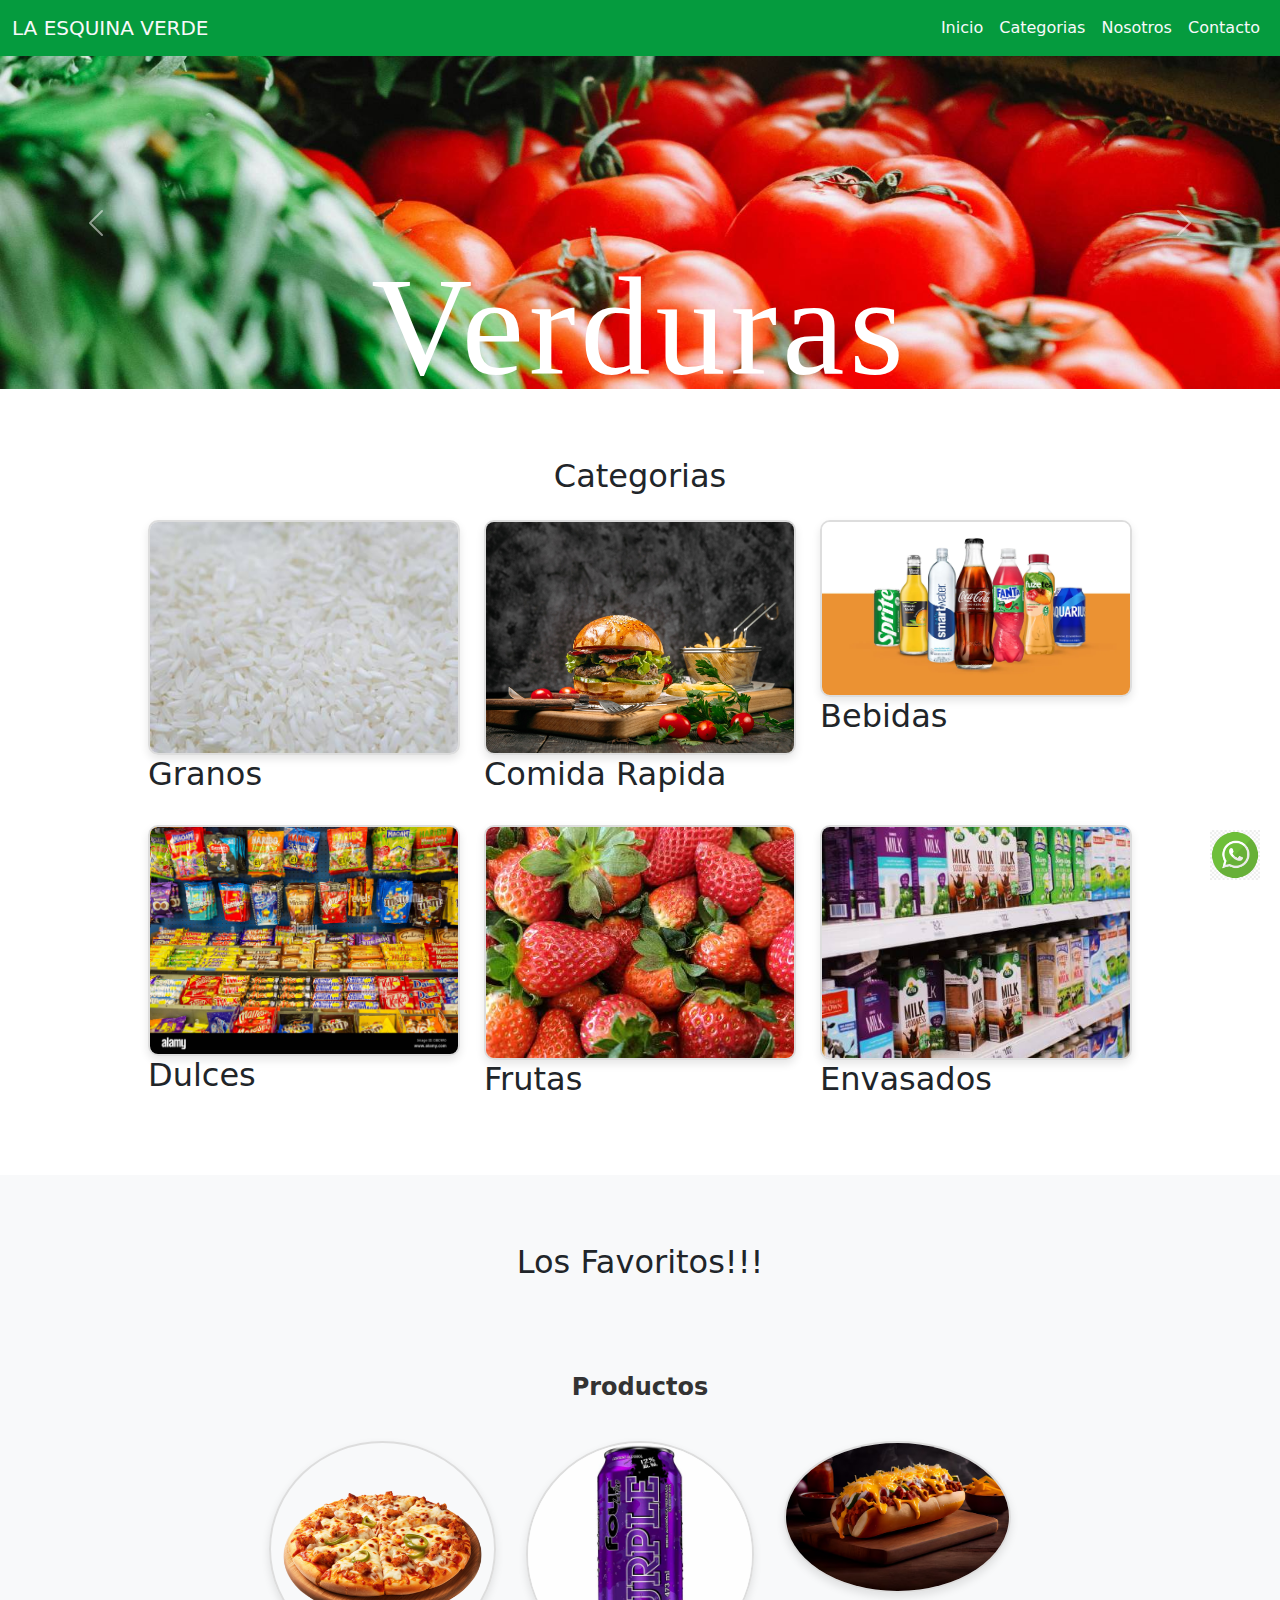
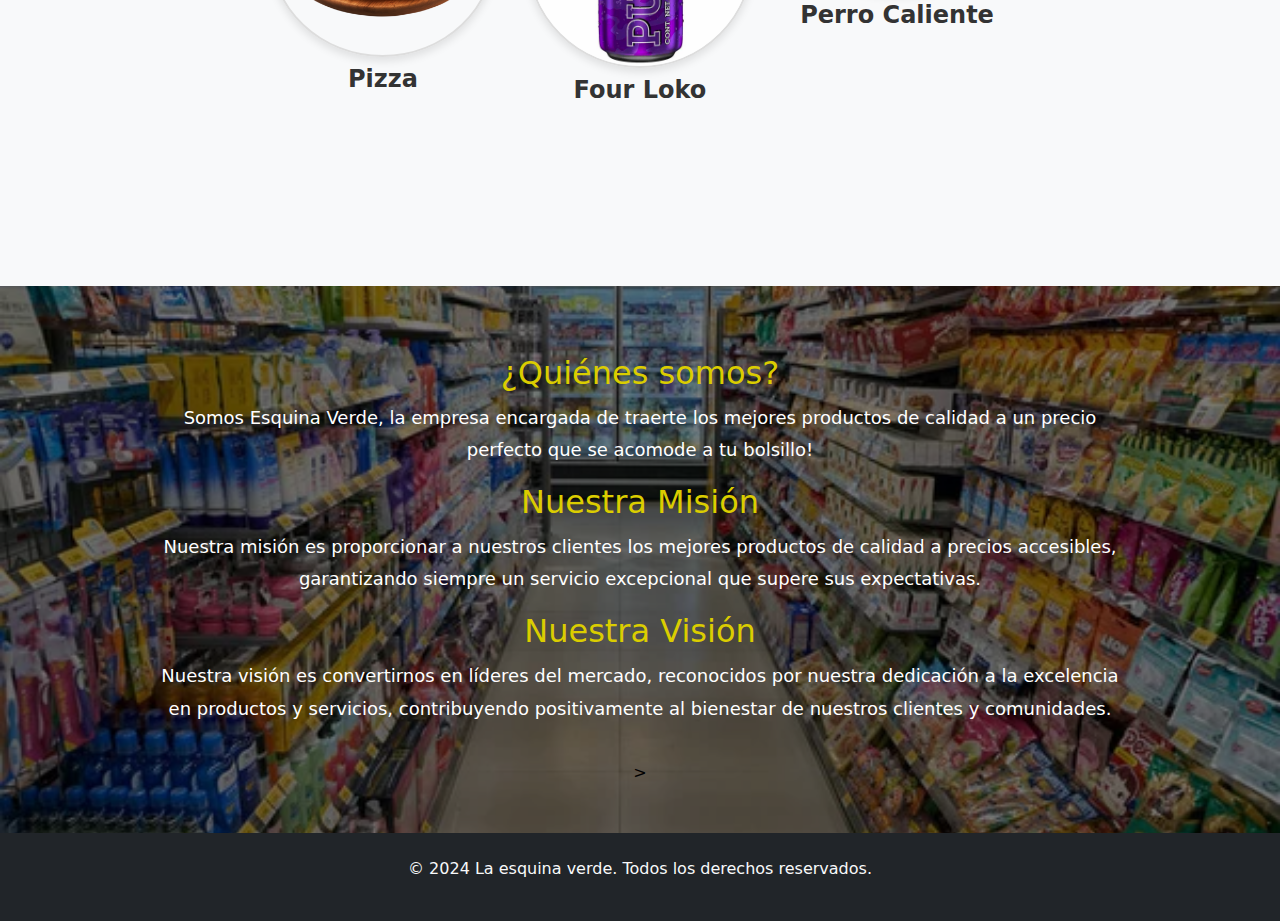
==== index.html @ 579689f1 "cambiate" ====
<!DOCTYPE html>
<html lang="en">
<head>
  <meta charset="UTF-8">
  <meta name="viewport" content="width=device-width, initial-scale=1.0">
  <title>La Esquina Verde</title>
  <link href="https://cdn.jsdelivr.net/npm/bootstrap@5.3.3/dist/css/bootstrap.min.css" rel="stylesheet" integrity="sha384-QWTKZyjpPEjISv5WaRU9OFeRpok6YctnYmDr5pNlyT2bRjXh0JMhjY6hW+ALEwIH" crossorigin="anonymous">
</head>
  <link rel="stylesheet" href="styles.css">
</head>
<body>
  <!-- Navbar -->
  <nav class="navbar navbar-expand-lg">
    <div class="container-fluid">
      <a class="navbar-brand text-light" href="#">LA ESQUINA VERDE </a>
      <button class="navbar-toggler" type="button" data-bs-toggle="collapse" data-bs-target="#navbarNav" aria-controls="navbarNav" aria-expanded="false" aria-label="Toggle navigation">
        <span class="navbar-toggler-icon"></span>
      </button>
      <div class="collapse navbar-collapse" id="navbarNav">
        <ul class="navbar-nav ms-auto">
          <li class="nav-item"><a class="nav-link text-light" href="#carousel">Inicio</a></li>
          <li class="nav-item"><a class="nav-link text-light" href="#about">Categorias</a></li>
          <li class="nav-item"><a class="nav-link text-light" href="#nosotros">Nosotros</a></li>
          <a href="contacto.html"  class="nav-link text-light"  class="btn">Contacto</a>
        </ul>
      </div>
    </div>
  </nav>

  <!-- WhatsApp Icon :) -->
  <a href="https://wa.me/1234567890" class="whatsapp-icon" target="_blank">
    <img src="img/wsp.png" alt="WhatsApp" width="50" height="50">
  </a>

  <!-- Carousel :) --> 
  <div id="carousel" class="carousel slide" data-bs-ride="carousel">
    <div class="carousel-inner">
      <div class="carousel-item active">
        <img src="./img/Carrusel01.jpg" class="d-block w-100" alt="...">
        <div class="carousel-caption d-none d-md-block">
          <h5>Verduras</h5>
          <p>¡Encuentra las mejores verduras al mejor precio!</p>
        </div>
      </div>
      <div class="carousel-item">
        <img src="./img/Carrusel02.jpg" class="d-block w-100" alt="...">
        <div class="carousel-caption d-none d-md-block">
          <h5>Frutos secos</h5>
          <p>¡Fuente de vitaminas y minerales al alcance de tu bolsillo!</p>
        </div>
      </div>
      <div class="carousel-item">
        <img src="./img/Carrusel03.jpg" class="d-block w-100" alt="...">
        <div class="carousel-caption d-none d-md-block">
          <h5>Frutas</h5>
          <p>¡Endulza tu día con nuestras frutas seleccionadas y libres de pesticidas!</p>
        </div>
      </div>
    </div>
    <button class="carousel-control-prev" type="button" data-bs-target="#carousel" data-bs-slide="prev">
      <span class="carousel-control-prev-icon" aria-hidden="true"></span>
      <span class="visually-hidden">Previous</span>
    </button>
    <button class="carousel-control-next" type="button" data-bs-target="#carousel" data-bs-slide="next">
      <span class="carousel-control-next-icon" aria-hidden="true"></span>
      <span class="visually-hidden">Next</span>
    </button>
  </div>



  <!-- Gallery Section -->
  <section id="gallery" class="py-5">
    <div class="container">
      <h2 class="text-center mb-4">Categorias</h2>
      <div class="row g-4">
        <div class="col-md-4">
          <a href="Granos.html"><img src="img/Arroz.jpg" class="img-fluid" alt="Gallery  Image 1"></a>
          <h2>Granos</h2>
        </div>

        <div class="col-md-4">
         <a href="comidarapida.html"><img src="img/comidarapida.jpg" class="img-fluid" alt="Gallery image 2"></a>
          <h2>Comida Rapida</h2>
        </div>

        <div class="col-md-4">
          <a href="bebidas.html"><img src="img/bebida.jpg" class="img-fluid" alt="Gallery image 4"></a>
          <h2>Bebidas</h2>
        </div>

        <div class="col-md-4">
          <a href="dulces.html"><img src="img/tienda-de-dulces-de-reposteria-mostrar-dbc9r0.jpg" class="img-fluid" alt="Gallery image 4"></a>
          <h2>Dulces</h2>
        </div>

        <div class="col-md-4">
         <a href="Frutas.html"><img src="img/Frutas.jpg" class="img-fluid" alt="Gallery image 2"></a>
          <h2>Frutas</h2>

        </div>
        <div class="col-md-4">
          <a href="Envasados.html"><img src="img/leche.jpg" class="img-fluid" alt="Gallery image 4"></a>
          <h2>Envasados</h2>
        </div>
      </div>
    </div>
  </section>

  <!-- About Us Section -->
<section id="about" class="py-5 bg-light">
  <div class="container">
    <h2 class="text-center mb-4">Los Favoritos!!!</h2>
    <section id="gallery" class="py-5">
      <div class="container">
        <h2 class="text-center mb-4">Productos</h2>
        <div class="row g-4">
          <div class="col-md-4">
            <a href="Granos.html"><img src="img/pizza-created-with-generative-ai-png.webp" class="img-fluid" alt="Pizza"></a>
            <h2 class="text-center mt-2">Pizza</h2>
          </div>
          <div class="col-md-4">
            <a href="Productosfrescos.html"><img src="img/four82.webp" class="img-fluid" alt="Four Loko"></a>
            <h2 class="text-center mt-2">Four Loko</h2>
          </div>
          <div class="col-md-4">
            <a href="Comidarapida.html"><img src="img/hot-dog-ternera-parrilla-snack-ketchup-ia-generativa_188544-7829.avif" class="img-fluid" alt="Perro Caliente"></a>
            <h2 class="text-center mt-2">Perro Caliente</h2>
          </div>
        </div>
      </div>
    </section>
  </div>
</section>

      
      
     
  </section>

  <!-- Nosostros Section -->
  <section id="nosotros" class="py-5">
    <div class="container">
      <h2>¿Quiénes somos?</h2>
      <p>Somos Esquina Verde, la empresa encargada de traerte los mejores productos de calidad a un precio perfecto que se acomode a tu bolsillo!</p>
  
      <h2>Nuestra Misión</h2>
      <p>Nuestra misión es proporcionar a nuestros clientes los mejores productos de calidad a precios accesibles, garantizando siempre un servicio excepcional que supere sus expectativas.</p>
  
      <h2>Nuestra Visión</h2> 
      <p>Nuestra visión es convertirnos en líderes del mercado, reconocidos por nuestra dedicación a la excelencia en productos y servicios, contribuyendo positivamente al bienestar de nuestros clientes y comunidades.</p>
    </div>>
  </section>


  <!-- Footer -->
  <footer class="text-center py-4 bg-dark text-light">
    <p>© 2024 La esquina verde. Todos los derechos reservados.</p>
  </footer>

  <!-- Bootstrap JS -->
  <script src="https://cdn.jsdelivr.net/npm/bootstrap@5.3.3/dist/js/bootstrap.bundle.min.js" integrity="sha384-YvpcrYf0tY3lHB60NNkmXc5s9fDVZLESaAA55NDzOxhy9GkcIdslK1eN7N6jIeHz" crossorigin="anonymous"></script>
</body>
</html>
---- styles.css ----
@import url('https://fonts.googleapis.com/css2?family=Cedarville+Cursive&display=swap');



nav {
    background-color: #059b3e;
    
}

.whatsapp-icon {
    position: fixed;
    bottom: 20px;
    right: 20px;
    z-index: 100;
  }
  
  .whatsapp-icon img {
    width: 50px;
    height: 50px;
  }
  .socialmedias {
    display: flex;
    flex-direction: row;
    justify-content: center;
    align-items: center;
    text-align: center;
}

/* Estilo para las imágenes del arroz las demas vainas xd */
.img-fluid {
  width: 100%; /* Asegura que las imágenes ocupen todo el ancho del contenedor */
  height: auto; /* Para mantener la proporción original de la imagen */
  border-radius: 10px;
  box-shadow: 0 4px 8px rgba(0, 0, 0, 0.1);
  border: 2px solid #ddd;
  transition: transform 0.3s ease, box-shadow 0.3s ease;
}

/* Estilo segundo para las imágenes del arroz las demas vainas xd */
.img-fluid-2 {
  width: 100%; /* Asegura que las imágenes ocupen todo el ancho del contenedor */
  height: 320px; /* Para mantener la proporción original de la imagen */
  border-radius: 10px;
  box-shadow: 0 4px 8px rgba(0, 0, 0, 0.1);
  border: 2px solid #ddd;
  transition: transform 0.3s ease, box-shadow 0.3s ease;
}
/* Estilo específico para las imágenes dentro de la sección de galería */
#gallery .img-fluid {
  border-radius: 10px; /* Esquinas redondeadas */
  transition: transform 0.3s ease; /* Animación suave para transformación */
}

/* Efecto de hover para agrandar la imagen */
#gallery .img-fluid:hover {
  transform: scale(1.1); 
  box-shadow: 0 08px 16px rgba(0, 0, 0, 0.2);
}

/* Estilos para las imágenes dentro de la sección "Los Favoritos!!!" */
#about #gallery h2 {
  text-align: center;
  margin-bottom: 30px; /* Espacio inferior */
}

/* Estilo para los títulos de productos */
#about #gallery h2 {
  font-size: 24px; /* Tamaño de fuente */
  font-weight: bold; /* Negrita */
  color: #333; /* Color del texto */
}

/* Ajustes para las imágenes */
#about #gallery .img-fluid {
  border-radius: 50%; /* Hace que el borde sea completamente redondeado, creando una forma ovalada */
  overflow: hidden; /* Oculta cualquier parte de la imagen que sobresalga del borde redondeado */
  box-shadow: 0 4px 8px rgba(0, 0, 0, 0.1); /* Sombra suave */
  border: 2px solid #ddd; /* Borde sólido */
  transition: transform 0.3s ease, box-shadow 0.3s ease; /* Transiciones suaves */
}

/* Ajuste de tamaño y proporciones */
#about #gallery .col-md-4 {
  text-align: center; /* Alineación centrada */
  padding: 15px; /* Espaciado interno */
}

/* Efecto de hover */
#about #gallery .img-fluid:hover {
  transform: scale(1.05); /* Aumenta la imagen al 105% de su tamaño original */
  box-shadow: 0 8px 16px rgba(0, 0, 0, 0.2); /* Aumenta la intensidad de la sombra */
}





/* esta vaina no se quien lo puso pero para algo debe servir :v*/
#contact {
    position: relative;
    width: 100%;
    height: 100vh; /* Ocupa toda la altura de la ventana */     
    overflow: hidden; /* Para asegurar que no haya desbordamiento */
  }
  #contact img {
    position: absolute;
    top: 0;
    left: 0;
    width: 100%;
    height: 100%;
    object-fit: cover; /* Para cubrir completamente el contenedor */
  }
  /* Pseudo-elemento para superponer un fondo oscuro */
  #contact::before {
    content: "";
    position: absolute;
    top: 0;
    left: 0;
    width: 100%;
    height: 100%;
    background-color: rgba(50, 50, 0, 0.5); /* Color oscuro con opacidad */
  }

 .container
 body {
  font-family: Arial, sans-serif;
  line-height: 1.6;
  background-color: #f0f0f0;
  margin: 0;
  padding: 0;
}

.container {
  width: 80%;
  margin: 0 auto;
  padding: 20px;
}

header {
  background-color: #333;
  color: #fff;
  padding: 10px 0;
}

header h1 {
  margin: 0;
  font-size: 24px;
}

header nav ul {
  list-style-type: none;
  padding: 0;
}

header nav ul li {
  display: inline;
  margin-right: 20px;
}

header nav ul li a {
  color: #fff;
  text-decoration: none;
  font-size: 18px;
}

header nav ul li a.current,
header nav ul li a:hover {
  color: #ffd700; /* Cambiar color al pasar el mouse o al estar activo */
}

#nosotros {
  position: relative;
  background-image: url('img/nosotros.jpg');
  background-size: cover;
  background-position: center;
  background-repeat: no-repeat;
  padding: 40px 0;
  text-align: center;
  color: #000000; /* Ajusta el color del texto para que contraste con la imagen de fondo */
}

#nosotros::before {
  content: '';
  position: absolute;
  top: 0;
  left: 0;
  width: 100%;
  height: 100%;
  background-color: rgba(0, 0, 0, 0.5); /* Superposición semi-transparente */
}

#nosotros h2,
#nosotros p {
  position: relative; /* Asegura que el texto aparezca por encima de la superposición */
  z-index: 1;
}

#nosotros h2 {
  font-size: 32px;
  color: rgb(219, 205, 0);
  margin-bottom: 10px;
}

#nosotros p {
  font-size: 18px;
  line-height: 1.8;
  color: white;
}

.carousel-txt{
  align-content: center;
  height: 100%;
}

.carousel-container{
    height: 500px;
    overflow: hidden;
    display: flex;
}
.carousel-img-filter{
  filter: brightness(0.7);
  width: 100%;
  height: 100%;
  object-fit: cover;
}

.carousel-item h5{
  font-family: fantasy;
  font-size: 140px;
  letter-spacing: 5px;
  font-style: normal;
  font-weight: 200;
  
}
.carousel-item h6{
  font-family: "Cedarville Cursive", cursive;
  font-size: 45px;
  letter-spacing: 1px;
  position: absolute;
  z-index: 10;
  right: 0;
  left: 0;
  text-shadow: 1px 4px 5px black;
}
.carousel-item p{
  font-size: 20px;
  margin: -20px 0 -80px 0;
}
.offer-container {
  position: absolute;
  width: 100%;
  display: flex;
  justify-content: center;
}
.offer {
  width: 80px;
  height: 80px;
  background-color: #060000f0;
  display: flex;
  justify-content: center;
  align-items: center;
  border-radius: 100%;
  border: solid white 4px;
  margin: -50px 0 0 300px;
  padding: 30px;
  box-shadow: 4px 5px 11px 0px #000000b0;
}
.offer p {
  font-size: 17px;
  line-height: 100%;
  margin-bottom: -20px;
  font-family: system-ui;
  font-weight: bold;
  padding-left: 2px;
}
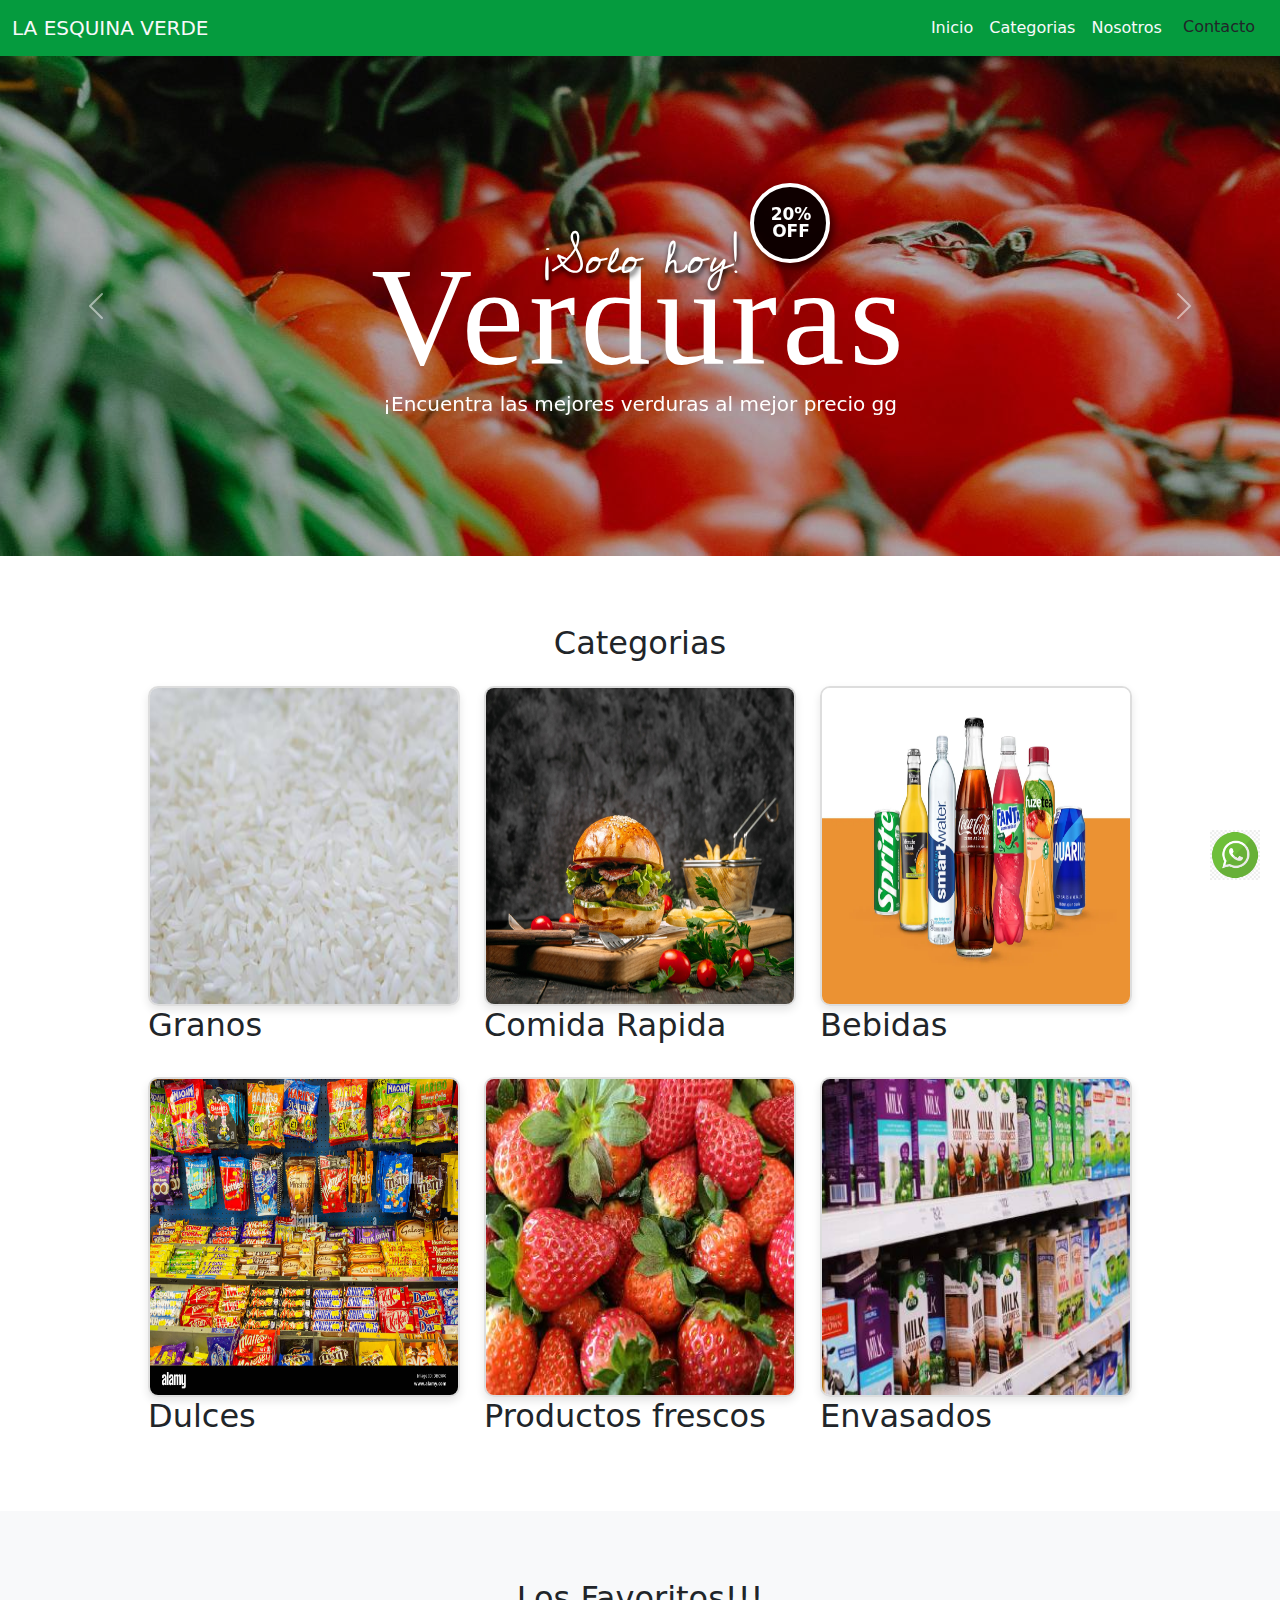
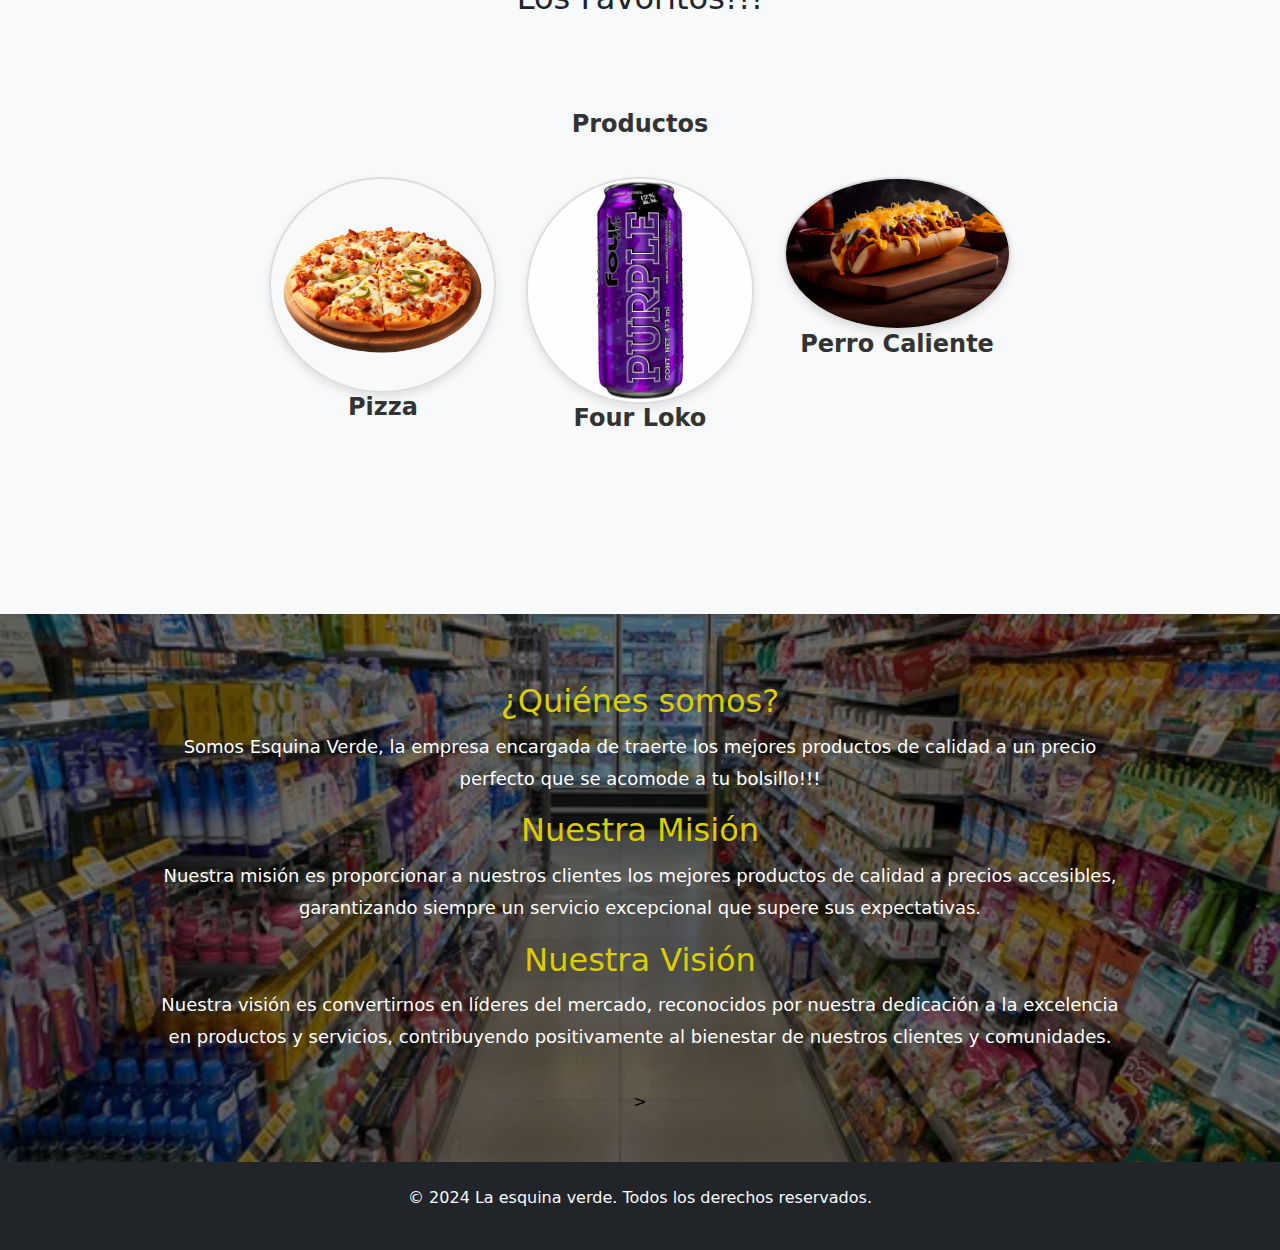
==== commit 8c6eb047: "Merge pull request #4 from AlxR7/main" ====
--- a/index.html
+++ b/index.html
@@ -21,7 +21,7 @@
           <li class="nav-item"><a class="nav-link text-light" href="#carousel">Inicio</a></li>
           <li class="nav-item"><a class="nav-link text-light" href="#about">Categorias</a></li>
           <li class="nav-item"><a class="nav-link text-light" href="#nosotros">Nosotros</a></li>
-          <a href="contacto.html"  class="nav-link text-light"  class="btn">Contacto</a>
+          <a href="contacto.html" class="btn">Contacto</a>
         </ul>
       </div>
     </div>
@@ -34,24 +34,42 @@
 
   <!-- Carousel :) --> 
   <div id="carousel" class="carousel slide" data-bs-ride="carousel">
-    <div class="carousel-inner">
+    <div class="carousel-inner carousel-container">
       <div class="carousel-item active">
-        <img src="./img/Carrusel01.jpg" class="d-block w-100" alt="...">
-        <div class="carousel-caption d-none d-md-block">
+        <img src="./img/Carrusel01.jpg" class="d-block carousel-img-filter " alt="...">
+        <div class="carousel-caption d-none d-md-block carousel-txt">
+          <div  class="offer-container">
+            <div class="offer">
+              <p>20% OFF</p>
+            </div>
+          </div>
+          <h6>¡Solo hoy!</h6>
           <h5>Verduras</h5>
-          <p>¡Encuentra las mejores verduras al mejor precio!</p>
-        </div>
+          <p>¡Encuentra las mejores verduras al mejor precio gg</p>        
+          </div>
       </div>
       <div class="carousel-item">
-        <img src="./img/Carrusel02.jpg" class="d-block w-100" alt="...">
-        <div class="carousel-caption d-none d-md-block">
+        <img src="./img/Carrusel02.jpg" class="d-block carousel-img-filter " alt="...">
+        <div class="carousel-caption d-none d-md-block carousel-txt">
+          <div  class="offer-container">
+            <div class="offer">
+              <p>30% OFF</p>
+            </div>
+          </div>
+          <h6> ¡Solo hoy!</h6>
           <h5>Frutos secos</h5>
           <p>¡Fuente de vitaminas y minerales al alcance de tu bolsillo!</p>
         </div>
       </div>
       <div class="carousel-item">
-        <img src="./img/Carrusel03.jpg" class="d-block w-100" alt="...">
-        <div class="carousel-caption d-none d-md-block">
+        <img src="./img/Carrusel03.jpg" class="d-block carousel-img-filter " alt="...">
+        <div class="carousel-caption d-none d-md-block carousel-txt">
+          <div  class="offer-container">
+            <div class="offer">
+              <p>15% OFF</p>
+            </div>
+          </div>
+          <h6> ¡Solo hoy!</h6>
           <h5>Frutas</h5>
           <p>¡Endulza tu día con nuestras frutas seleccionadas y libres de pesticidas!</p>
         </div>
@@ -70,37 +88,37 @@
 
 
   <!-- Gallery Section -->
-  <section id="gallery" class="py-5">
+  <section id="gallery" class="py-5 gallery-background">
     <div class="container">
       <h2 class="text-center mb-4">Categorias</h2>
       <div class="row g-4">
         <div class="col-md-4">
-          <a href="Granos.html"><img src="img/Arroz.jpg" class="img-fluid" alt="Gallery  Image 1"></a>
+          <a href="Granos.html"><img src="img/Arroz.jpg" class="img-fluid-2" alt="Gallery  Image 1"></a>
           <h2>Granos</h2>
         </div>
 
         <div class="col-md-4">
-         <a href="comidarapida.html"><img src="img/comidarapida.jpg" class="img-fluid" alt="Gallery image 2"></a>
+         <a href="comidarapida.html"><img src="img/comidarapida.jpg" class="img-fluid-2" alt="Gallery image 2"></a>
           <h2>Comida Rapida</h2>
         </div>
 
         <div class="col-md-4">
-          <a href="bebidas.html"><img src="img/bebida.jpg" class="img-fluid" alt="Gallery image 4"></a>
+          <a href="bebidas.html"><img src="img/bebida.jpg" class="img-fluid-2" alt="Gallery image 4"></a>
           <h2>Bebidas</h2>
         </div>
 
         <div class="col-md-4">
-          <a href="dulces.html"><img src="img/tienda-de-dulces-de-reposteria-mostrar-dbc9r0.jpg" class="img-fluid" alt="Gallery image 4"></a>
+          <a href="dulces.html"><img src="img/tienda-de-dulces-de-reposteria-mostrar-dbc9r0.jpg" class="img-fluid-2" alt="Gallery image 4"></a>
           <h2>Dulces</h2>
         </div>
 
         <div class="col-md-4">
-         <a href="Frutas.html"><img src="img/Frutas.jpg" class="img-fluid" alt="Gallery image 2"></a>
-          <h2>Frutas</h2>
+         <a href="Productosfrescos.html"><img src="img/Frutas.jpg" class="img-fluid-2" alt="Gallery image 2"></a>
+          <h2>Productos frescos</h2>
 
         </div>
         <div class="col-md-4">
-          <a href="Envasados.html"><img src="img/leche.jpg" class="img-fluid" alt="Gallery image 4"></a>
+          <a href="Envasados.html"><img src="img/leche.jpg" class="img-fluid-2" alt="Gallery image 4"></a>
           <h2>Envasados</h2>
         </div>
       </div>
@@ -108,46 +126,45 @@
   </section>
 
   <!-- About Us Section -->
-<section id="about" class="py-5 bg-light">
-  <div class="container">
-    <h2 class="text-center mb-4">Los Favoritos!!!</h2>
-    <section id="gallery" class="py-5">
-      <div class="container">
-        <h2 class="text-center mb-4">Productos</h2>
-        <div class="row g-4">
-          <div class="col-md-4">
-            <a href="Granos.html"><img src="img/pizza-created-with-generative-ai-png.webp" class="img-fluid" alt="Pizza"></a>
-            <h2 class="text-center mt-2">Pizza</h2>
-          </div>
-          <div class="col-md-4">
-            <a href="Productosfrescos.html"><img src="img/four82.webp" class="img-fluid" alt="Four Loko"></a>
-            <h2 class="text-center mt-2">Four Loko</h2>
-          </div>
-          <div class="col-md-4">
-            <a href="Comidarapida.html"><img src="img/hot-dog-ternera-parrilla-snack-ketchup-ia-generativa_188544-7829.avif" class="img-fluid" alt="Perro Caliente"></a>
-            <h2 class="text-center mt-2">Perro Caliente</h2>
+  <section id="about" class="py-5 bg-light">
+    <div class="container">
+      <h2 class="text-center mb-4">Los Favoritos!!!</h2>
+      <section id="gallery" class="py-5">
+        <div class="container">
+          <h2 class="text-center mb-4">Productos</h2>
+          <div class="row g-4">
+            <div class="col-md-4">
+              <a href="Granos.html"><img src="img/pizza-created-with-generative-ai-png.webp" class="img-fluid" alt="Gallery  Image 1"></a>
+              <h2>Pizza</h2>
+              
+            </div>
+            <div class="col-md-4">
+             <a href="Productosfrescos.html"><img src="img/four82.webp" class="img-fluid" alt="Gallery image 2"></a>
+              <h2>Four Loko</h2>
+    
+            </div>
+            <div class="col-md-4">
+              <a href="Envasados.html"><img src="img/hot-dog-ternera-parrilla-snack-ketchup-ia-generativa_188544-7829.avif" class="img-fluid" alt="Gallery image 4"></a>
+              <h2>Perro Caliente</h2>
+            </div>
           </div>
         </div>
-      </div>
-    </section>
-  </div>
-</section>
-
+      </section>
       
       
      
   </section>
 
-  <!-- Nosostros Section -->
+  <!-- Nosotros Section -->
   <section id="nosotros" class="py-5">
     <div class="container">
       <h2>¿Quiénes somos?</h2>
-      <p>Somos Esquina Verde, la empresa encargada de traerte los mejores productos de calidad a un precio perfecto que se acomode a tu bolsillo!</p>
+      <p>Somos Esquina Verde, la empresa encargada de traerte los mejores productos de calidad a un precio perfecto que se acomode a tu bolsillo!!!</p>
   
       <h2>Nuestra Misión</h2>
       <p>Nuestra misión es proporcionar a nuestros clientes los mejores productos de calidad a precios accesibles, garantizando siempre un servicio excepcional que supere sus expectativas.</p>
   
-      <h2>Nuestra Visión</h2> 
+      <h2>Nuestra Visión</h2>
       <p>Nuestra visión es convertirnos en líderes del mercado, reconocidos por nuestra dedicación a la excelencia en productos y servicios, contribuyendo positivamente al bienestar de nuestros clientes y comunidades.</p>
     </div>>
   </section>
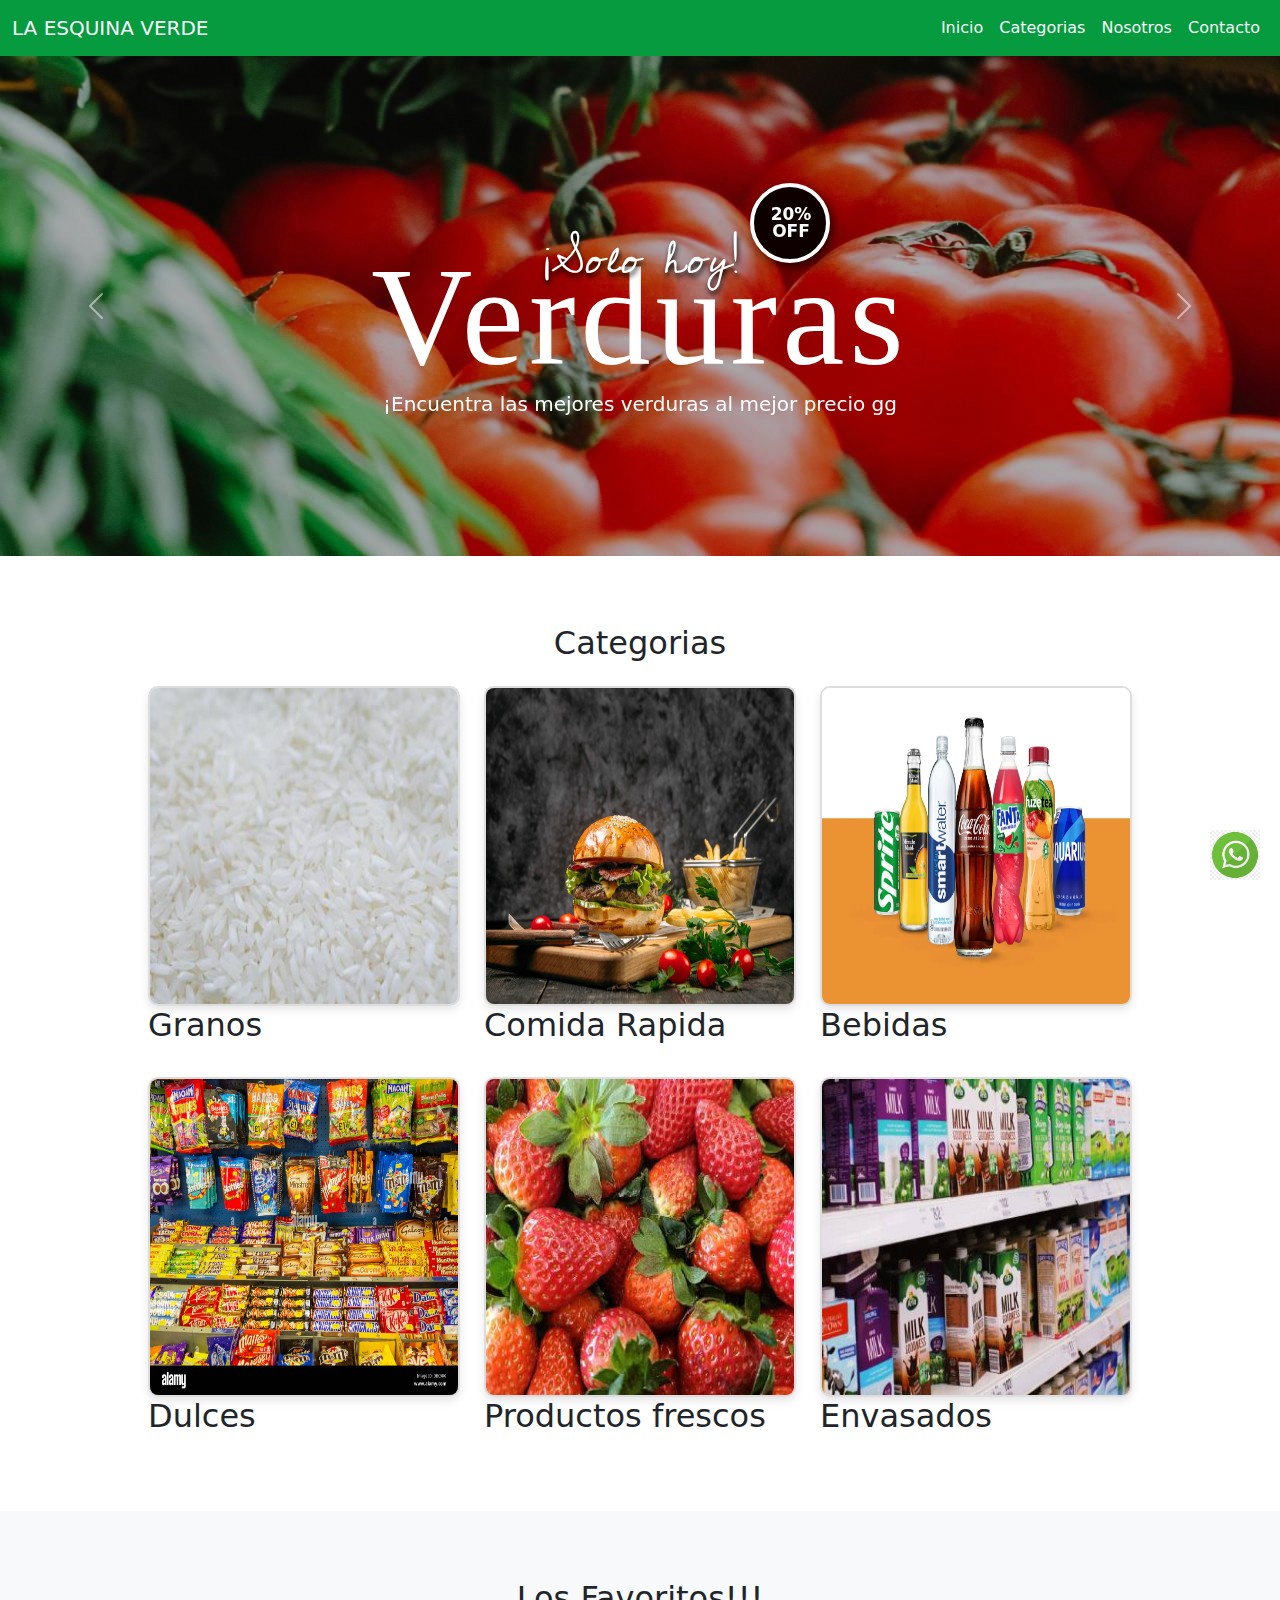
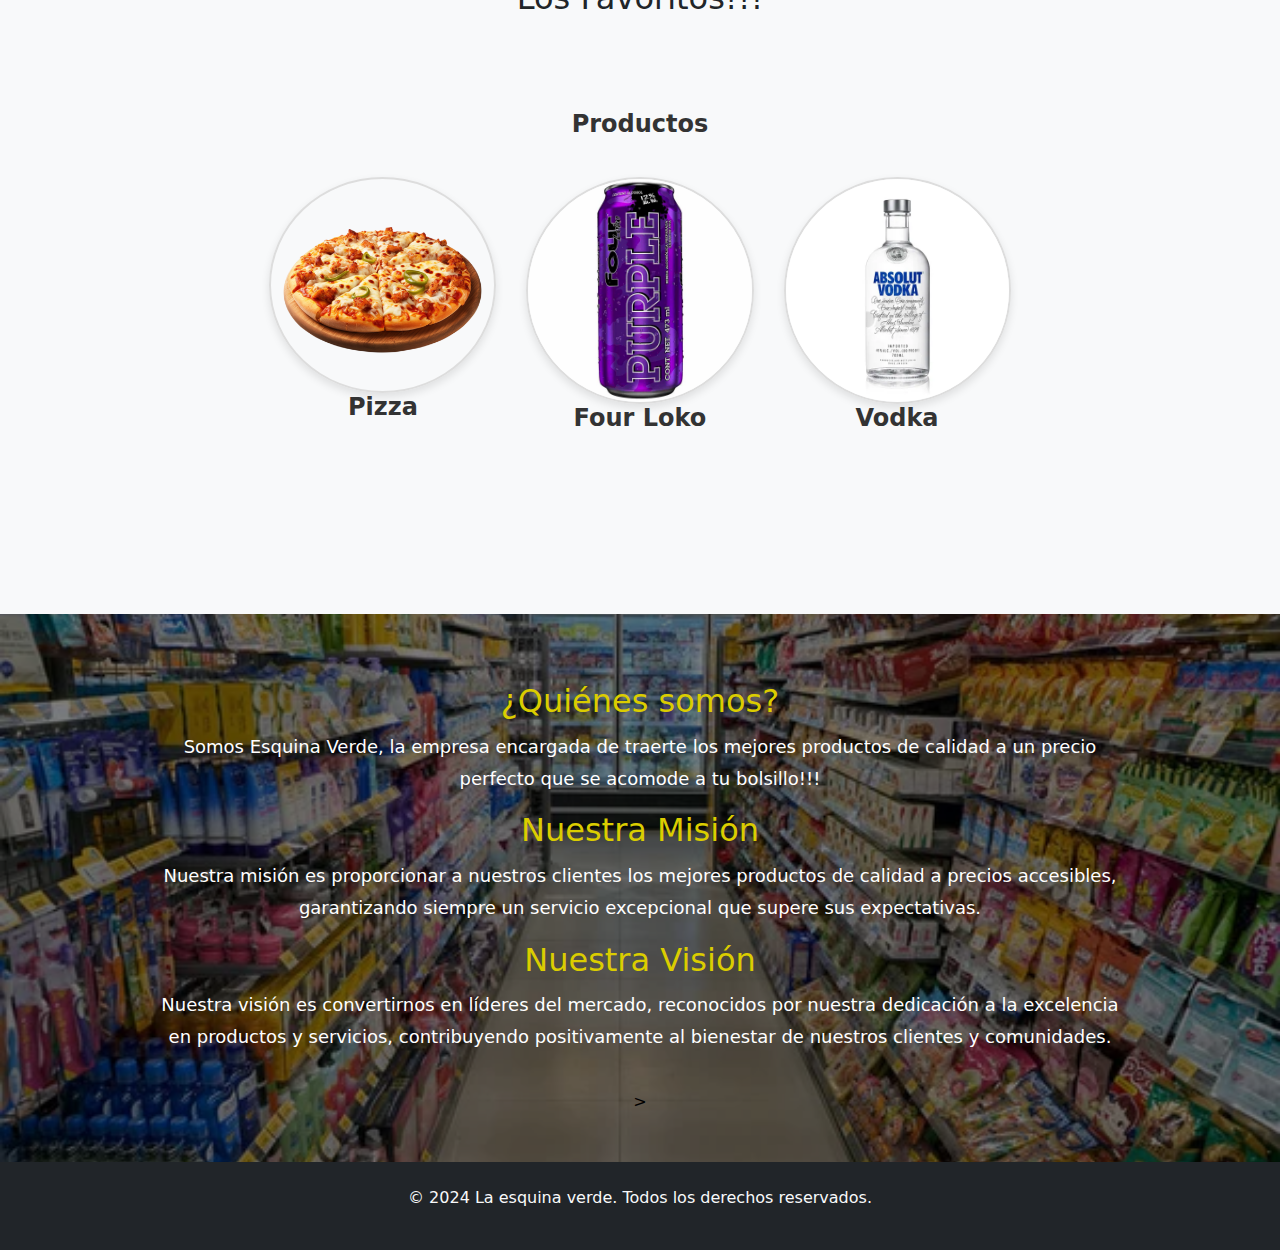
==== commit e6c647c6: "cambios de dev/aquis" ====
--- a/index.html
+++ b/index.html
@@ -7,7 +7,6 @@
   <link href="https://cdn.jsdelivr.net/npm/bootstrap@5.3.3/dist/css/bootstrap.min.css" rel="stylesheet" integrity="sha384-QWTKZyjpPEjISv5WaRU9OFeRpok6YctnYmDr5pNlyT2bRjXh0JMhjY6hW+ALEwIH" crossorigin="anonymous">
 </head>
   <link rel="stylesheet" href="styles.css">
-</head>
 <body>
   <!-- Navbar -->
   <nav class="navbar navbar-expand-lg">
@@ -21,7 +20,7 @@
           <li class="nav-item"><a class="nav-link text-light" href="#carousel">Inicio</a></li>
           <li class="nav-item"><a class="nav-link text-light" href="#about">Categorias</a></li>
           <li class="nav-item"><a class="nav-link text-light" href="#nosotros">Nosotros</a></li>
-          <a href="contacto.html" class="btn">Contacto</a>
+          <a href="contacto.html"  class="nav-link text-light" class="btn">Contacto</a>
         </ul>
       </div>
     </div>
@@ -134,19 +133,19 @@
           <h2 class="text-center mb-4">Productos</h2>
           <div class="row g-4">
             <div class="col-md-4">
-              <a href="Granos.html"><img src="img/pizza-created-with-generative-ai-png.webp" class="img-fluid" alt="Gallery  Image 1"></a>
+              <a href="Comidarapida.html"><img src="img/pizza-created-with-generative-ai-png.webp" class="img-fluid" alt="Gallery  Image 1"></a>
               <h2>Pizza</h2>
               
             </div>
             <div class="col-md-4">
-             <a href="Productosfrescos.html"><img src="img/four82.webp" class="img-fluid" alt="Gallery image 2"></a>
+             <a href="bebidas.html"><img src="img/four82.webp" class="img-fluid" alt="Gallery image 2"></a>
               <h2>Four Loko</h2>
     
             </div>
             <div class="col-md-4">
-              <a href="Envasados.html"><img src="img/hot-dog-ternera-parrilla-snack-ketchup-ia-generativa_188544-7829.avif" class="img-fluid" alt="Gallery image 4"></a>
-              <h2>Perro Caliente</h2>
-            </div>
+              <a href="bebidas.html"><img src="img/vodka.webp" class="img-fluid" alt="Gallery image 3"></a>
+              <h2>Vodka</h2>
+            </div>  
           </div>
         </div>
       </section>
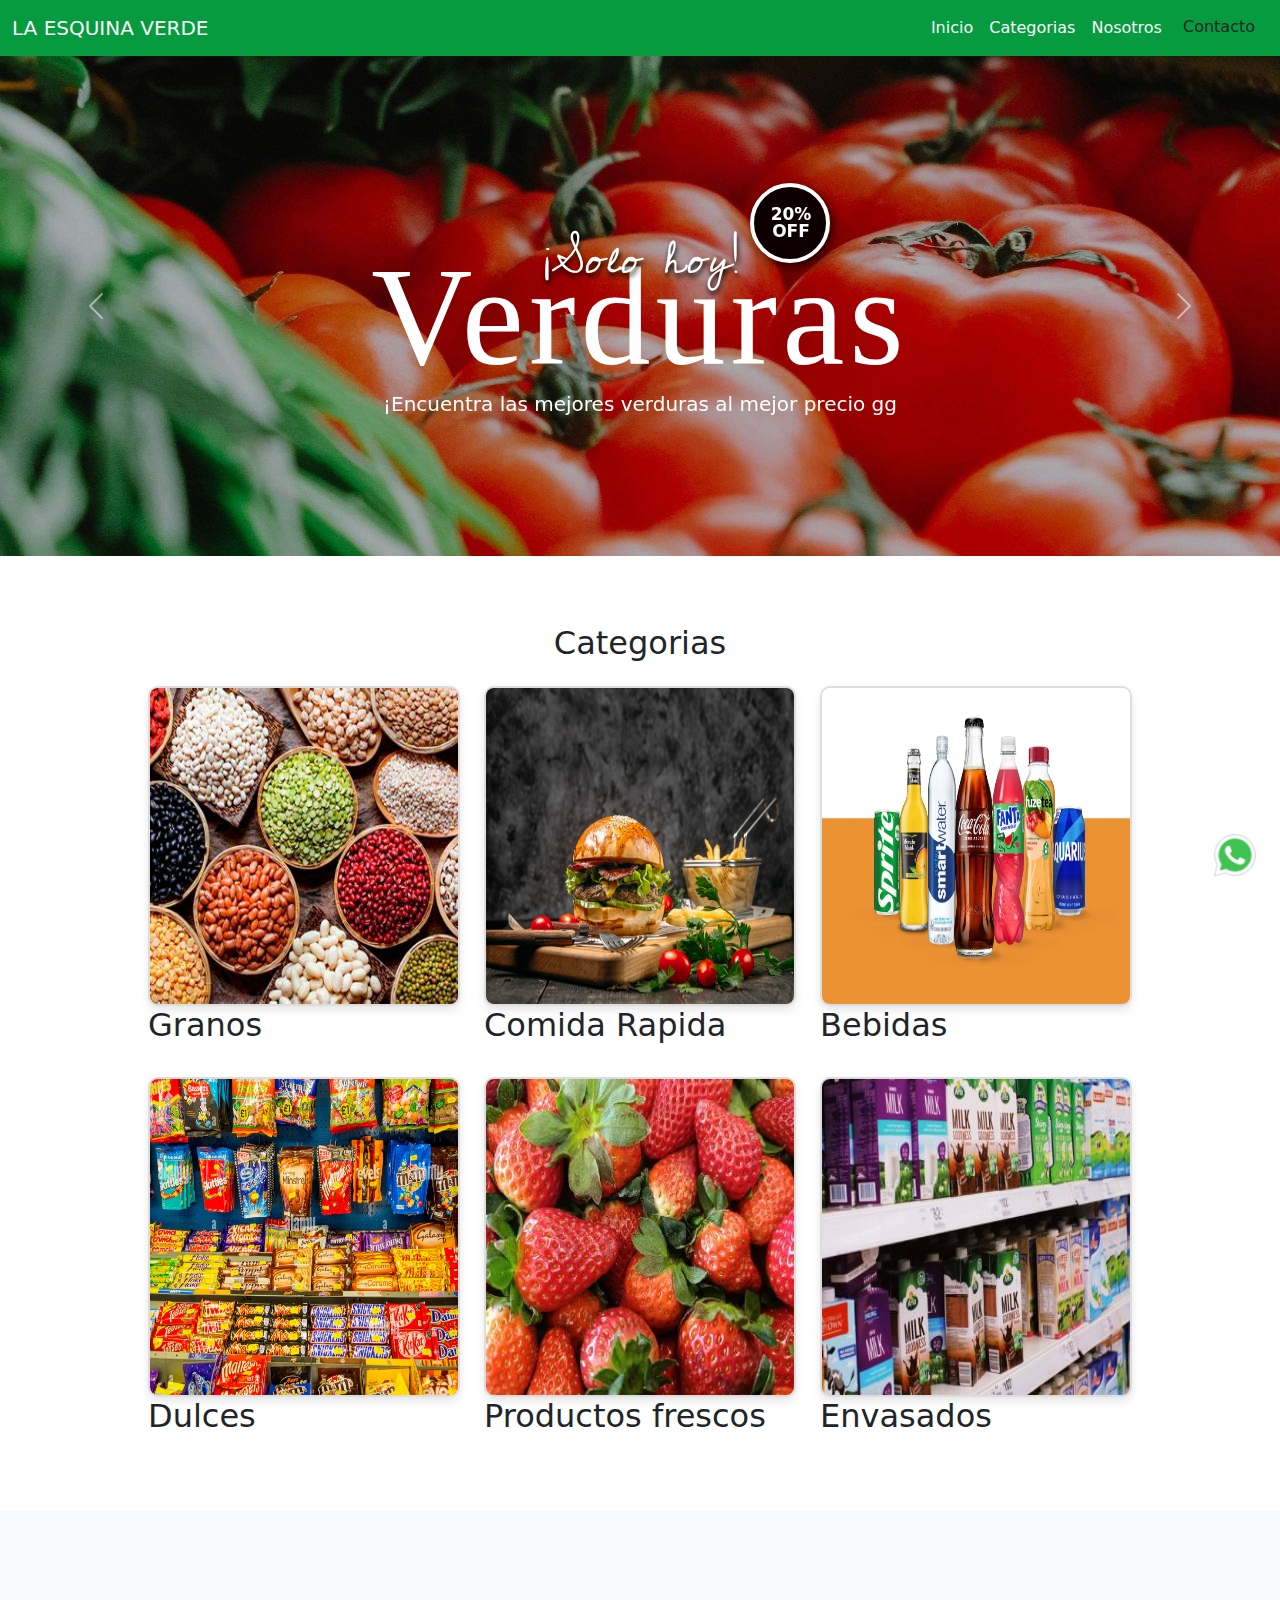
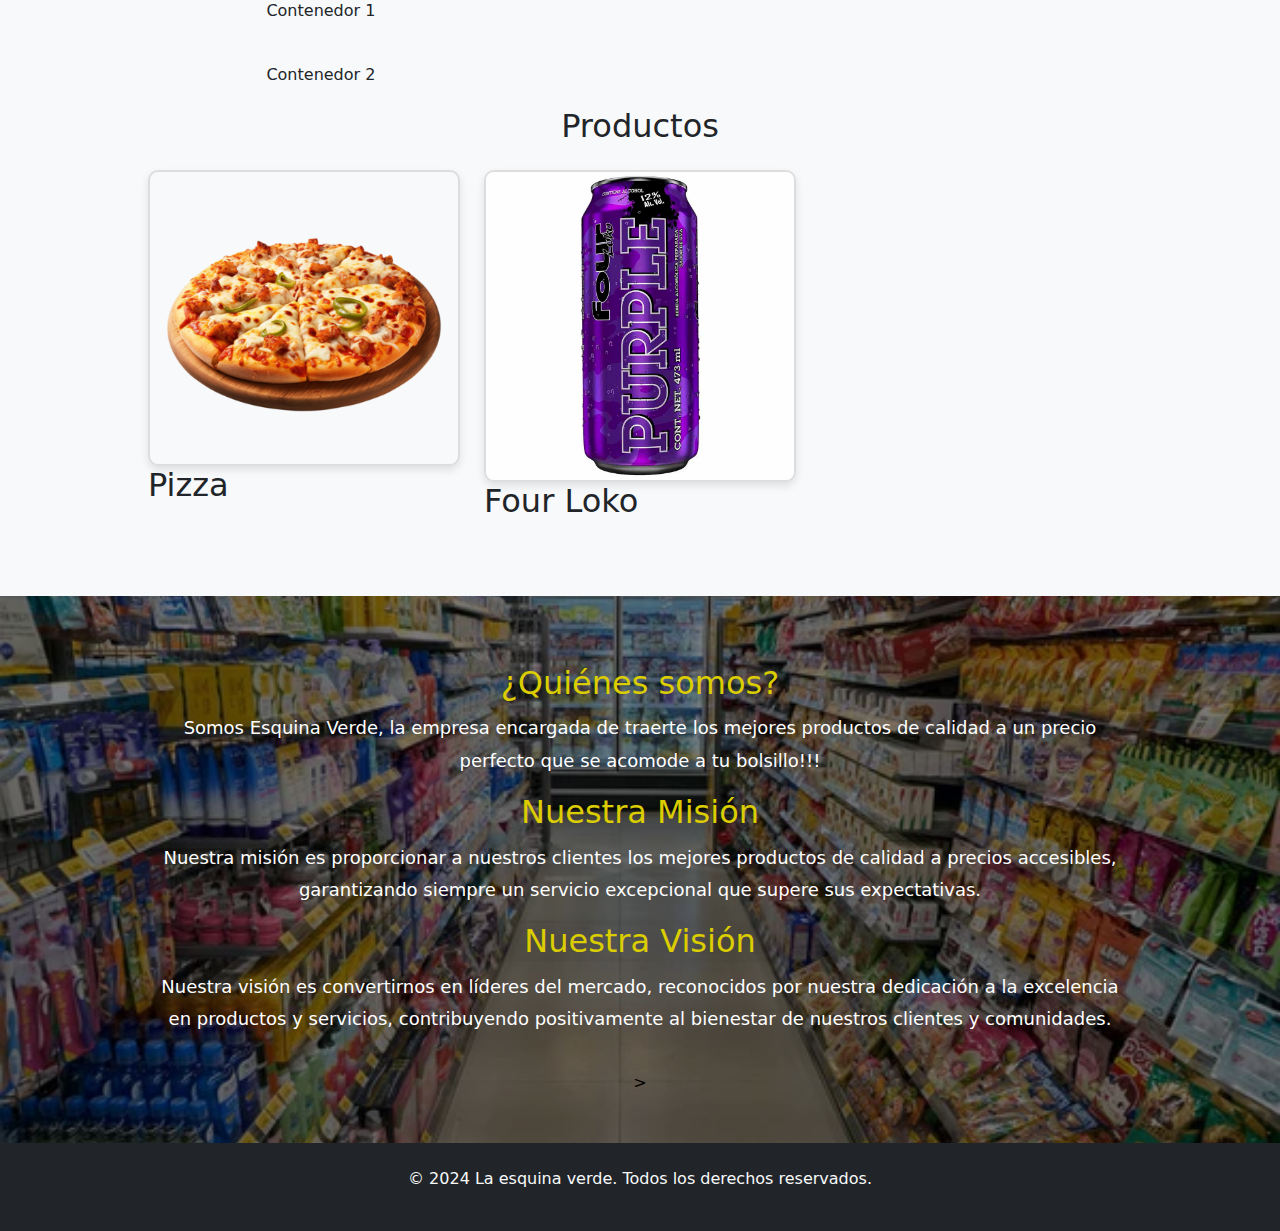
==== commit 44cdd685: "Add files via upload" ====
--- a/index.html
+++ b/index.html
@@ -7,6 +7,7 @@
   <link href="https://cdn.jsdelivr.net/npm/bootstrap@5.3.3/dist/css/bootstrap.min.css" rel="stylesheet" integrity="sha384-QWTKZyjpPEjISv5WaRU9OFeRpok6YctnYmDr5pNlyT2bRjXh0JMhjY6hW+ALEwIH" crossorigin="anonymous">
 </head>
   <link rel="stylesheet" href="styles.css">
+</head>
 <body>
   <!-- Navbar -->
   <nav class="navbar navbar-expand-lg">
@@ -20,7 +21,7 @@
           <li class="nav-item"><a class="nav-link text-light" href="#carousel">Inicio</a></li>
           <li class="nav-item"><a class="nav-link text-light" href="#about">Categorias</a></li>
           <li class="nav-item"><a class="nav-link text-light" href="#nosotros">Nosotros</a></li>
-          <a href="contacto.html"  class="nav-link text-light" class="btn">Contacto</a>
+          <a href="contacto.html" class="btn">Contacto</a>
         </ul>
       </div>
     </div>
@@ -28,7 +29,7 @@
 
   <!-- WhatsApp Icon :) -->
   <a href="https://wa.me/1234567890" class="whatsapp-icon" target="_blank">
-    <img src="img/wsp.png" alt="WhatsApp" width="50" height="50">
+    <img src="icons8-whatsapp-48.png" alt="WhatsApp" width="50" height="50">
   </a>
 
   <!-- Carousel :) --> 
@@ -92,7 +93,7 @@
       <h2 class="text-center mb-4">Categorias</h2>
       <div class="row g-4">
         <div class="col-md-4">
-          <a href="Granos.html"><img src="img/Arroz.jpg" class="img-fluid-2" alt="Gallery  Image 1"></a>
+          <a href="Granos.html"><img src="Arroz.png" class="img-fluid-2" alt="Gallery  Image 1"></a>
           <h2>Granos</h2>
         </div>
 
@@ -107,7 +108,7 @@
         </div>
 
         <div class="col-md-4">
-          <a href="dulces.html"><img src="img/tienda-de-dulces-de-reposteria-mostrar-dbc9r0.jpg" class="img-fluid-2" alt="Gallery image 4"></a>
+          <a href="dulces.html"><img src="tienda-de-dulces-de-reposteria-mostrar-dbc9r0.png" class="img-fluid-2" alt="Gallery image 4"></a>
           <h2>Dulces</h2>
         </div>
 
@@ -127,25 +128,26 @@
   <!-- About Us Section -->
   <section id="about" class="py-5 bg-light">
     <div class="container">
-      <h2 class="text-center mb-4">Los Favoritos!!!</h2>
-      <section id="gallery" class="py-5">
-        <div class="container">
+      <div class="container" id="container1">
+        Contenedor 1
+    </div>
+    <div class="container" id="container2">
+        Contenedor 2
+    </div>
           <h2 class="text-center mb-4">Productos</h2>
           <div class="row g-4">
             <div class="col-md-4">
-              <a href="Comidarapida.html"><img src="img/pizza-created-with-generative-ai-png.webp" class="img-fluid" alt="Gallery  Image 1"></a>
+              <a href="Granos.html"><img src="img/pizza-created-with-generative-ai-png.webp" class="img-fluid" alt="Gallery  Image 1"></a>
               <h2>Pizza</h2>
               
             </div>
             <div class="col-md-4">
-             <a href="bebidas.html"><img src="img/four82.webp" class="img-fluid" alt="Gallery image 2"></a>
+             <a href="Productosfrescos.html"><img src="img/four82.webp" class="img-fluid" alt="Gallery image 2"></a>
               <h2>Four Loko</h2>
     
             </div>
-            <div class="col-md-4">
-              <a href="bebidas.html"><img src="img/vodka.webp" class="img-fluid" alt="Gallery image 3"></a>
-              <h2>Vodka</h2>
-            </div>  
+            
+            </div>
           </div>
         </div>
       </section>
--- a/styles.css
+++ b/styles.css
@@ -273,4 +273,4 @@
   font-family: system-ui;
   font-weight: bold;
   padding-left: 2px;
-}+}
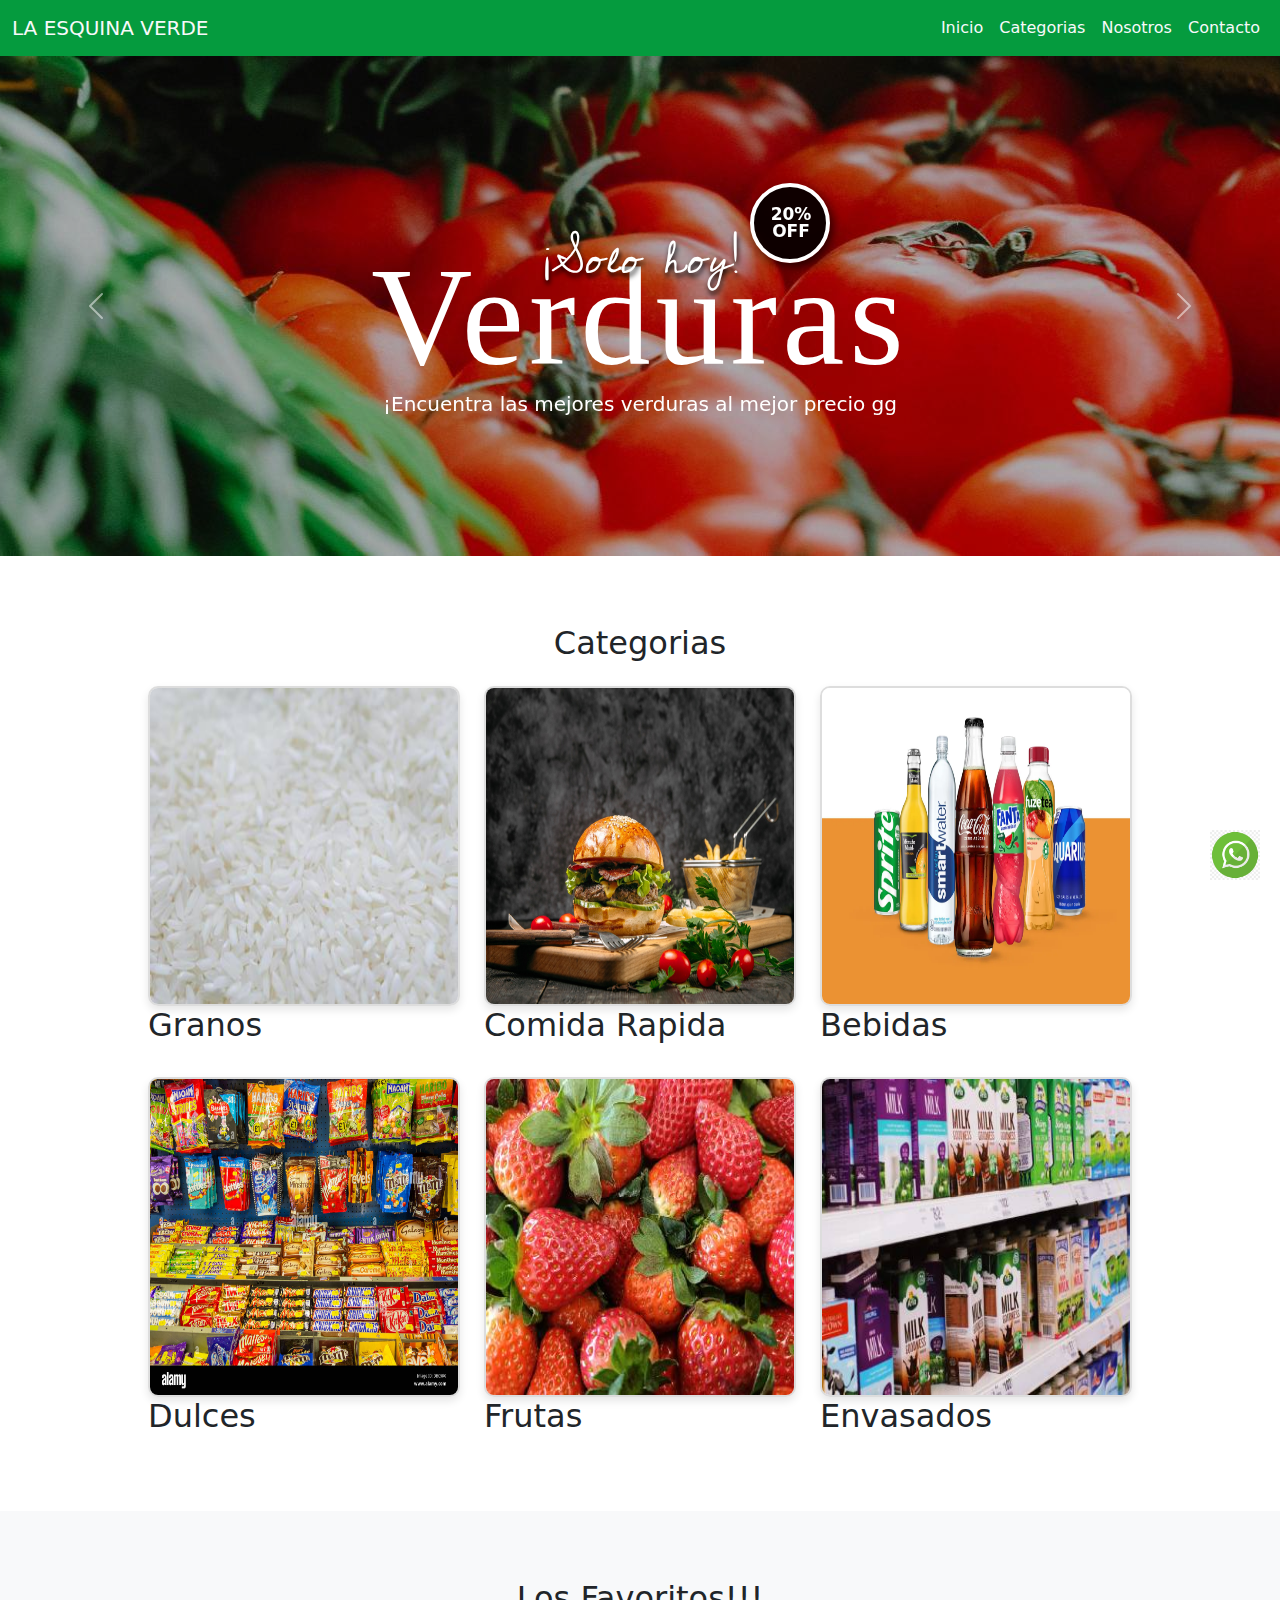
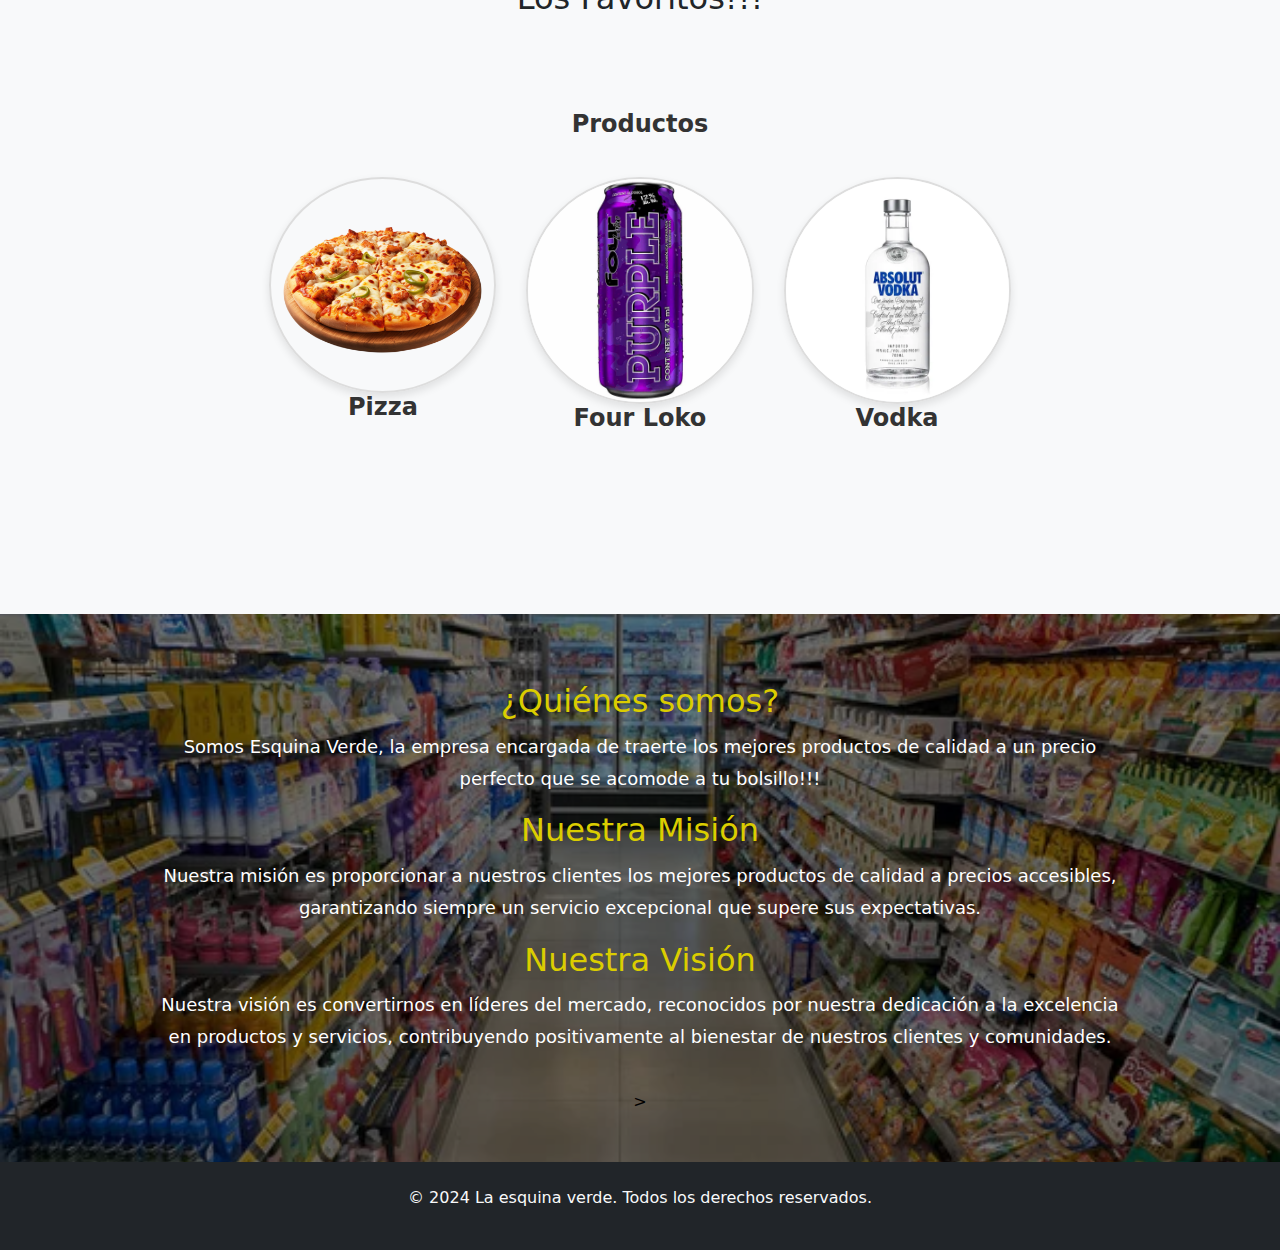
==== commit 7d0c43aa: "arreglate" ====
--- a/index.html
+++ b/index.html
@@ -7,7 +7,6 @@
   <link href="https://cdn.jsdelivr.net/npm/bootstrap@5.3.3/dist/css/bootstrap.min.css" rel="stylesheet" integrity="sha384-QWTKZyjpPEjISv5WaRU9OFeRpok6YctnYmDr5pNlyT2bRjXh0JMhjY6hW+ALEwIH" crossorigin="anonymous">
 </head>
   <link rel="stylesheet" href="styles.css">
-</head>
 <body>
   <!-- Navbar -->
   <nav class="navbar navbar-expand-lg">
@@ -21,7 +20,7 @@
           <li class="nav-item"><a class="nav-link text-light" href="#carousel">Inicio</a></li>
           <li class="nav-item"><a class="nav-link text-light" href="#about">Categorias</a></li>
           <li class="nav-item"><a class="nav-link text-light" href="#nosotros">Nosotros</a></li>
-          <a href="contacto.html" class="btn">Contacto</a>
+          <a href="contacto.html"  class="nav-link text-light" class="btn">Contacto</a>
         </ul>
       </div>
     </div>
@@ -29,7 +28,7 @@
 
   <!-- WhatsApp Icon :) -->
   <a href="https://wa.me/1234567890" class="whatsapp-icon" target="_blank">
-    <img src="icons8-whatsapp-48.png" alt="WhatsApp" width="50" height="50">
+    <img src="img/wsp.png" alt="WhatsApp" width="50" height="50">
   </a>
 
   <!-- Carousel :) --> 
@@ -93,7 +92,7 @@
       <h2 class="text-center mb-4">Categorias</h2>
       <div class="row g-4">
         <div class="col-md-4">
-          <a href="Granos.html"><img src="Arroz.png" class="img-fluid-2" alt="Gallery  Image 1"></a>
+          <a href="Granos.html"><img src="img/Arroz.jpg" class="img-fluid-2" alt="Gallery  Image 1"></a>
           <h2>Granos</h2>
         </div>
 
@@ -108,13 +107,13 @@
         </div>
 
         <div class="col-md-4">
-          <a href="dulces.html"><img src="tienda-de-dulces-de-reposteria-mostrar-dbc9r0.png" class="img-fluid-2" alt="Gallery image 4"></a>
+          <a href="dulces.html"><img src="img/tienda-de-dulces-de-reposteria-mostrar-dbc9r0.jpg" class="img-fluid-2" alt="Gallery image 4"></a>
           <h2>Dulces</h2>
         </div>
 
         <div class="col-md-4">
          <a href="Productosfrescos.html"><img src="img/Frutas.jpg" class="img-fluid-2" alt="Gallery image 2"></a>
-          <h2>Productos frescos</h2>
+          <h2>Frutas</h2>
 
         </div>
         <div class="col-md-4">
@@ -128,26 +127,25 @@
   <!-- About Us Section -->
   <section id="about" class="py-5 bg-light">
     <div class="container">
-      <div class="container" id="container1">
-        Contenedor 1
-    </div>
-    <div class="container" id="container2">
-        Contenedor 2
-    </div>
+      <h2 class="text-center mb-4">Los Favoritos!!!</h2>
+      <section id="gallery" class="py-5">
+        <div class="container">
           <h2 class="text-center mb-4">Productos</h2>
           <div class="row g-4">
             <div class="col-md-4">
-              <a href="Granos.html"><img src="img/pizza-created-with-generative-ai-png.webp" class="img-fluid" alt="Gallery  Image 1"></a>
+              <a href="Comidarapida.html"><img src="img/pizza-created-with-generative-ai-png.webp" class="img-fluid" alt="Gallery  Image 1"></a>
               <h2>Pizza</h2>
               
             </div>
             <div class="col-md-4">
-             <a href="Productosfrescos.html"><img src="img/four82.webp" class="img-fluid" alt="Gallery image 2"></a>
+             <a href="bebidas.html"><img src="img/four82.webp" class="img-fluid" alt="Gallery image 2"></a>
               <h2>Four Loko</h2>
     
             </div>
-            
-            </div>
+            <div class="col-md-4">
+              <a href="bebidas.html"><img src="img/vodka.webp" class="img-fluid" alt="Gallery image 3"></a>
+              <h2>Vodka</h2>
+            </div>  
           </div>
         </div>
       </section>
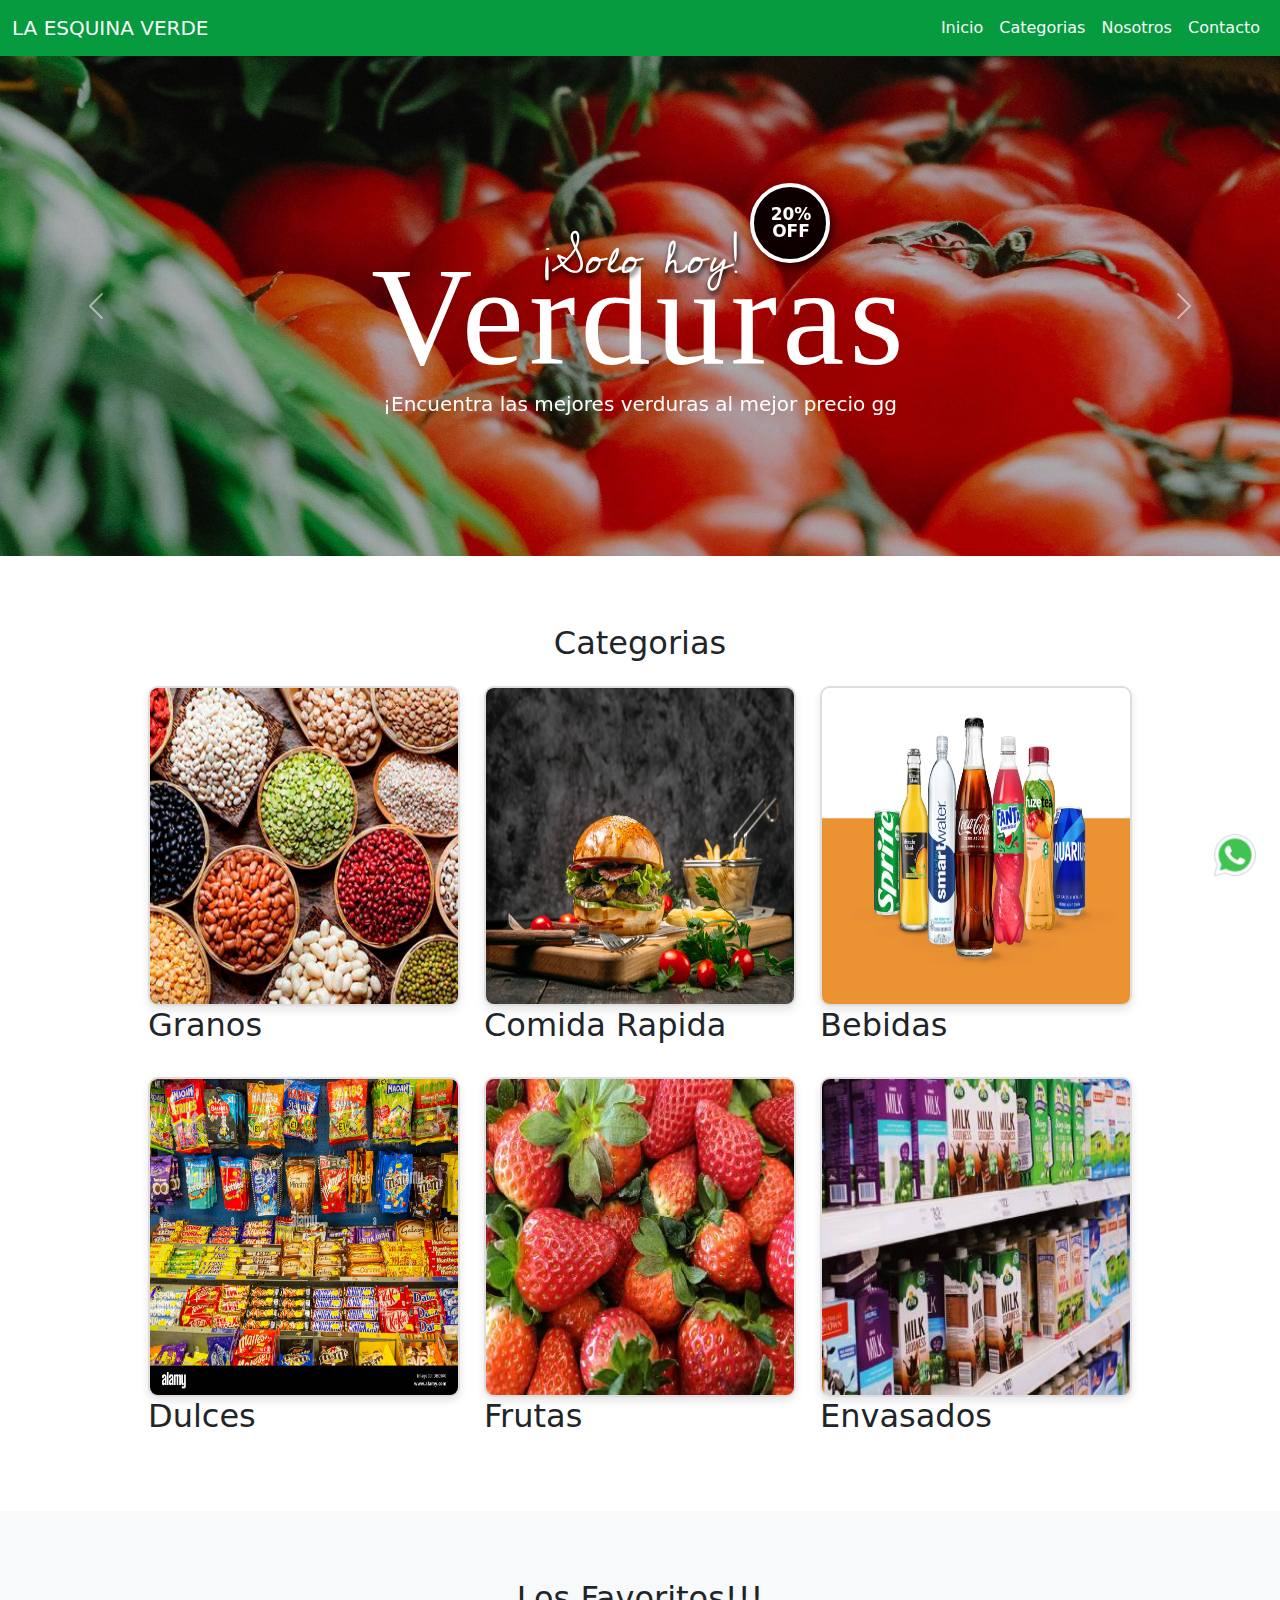
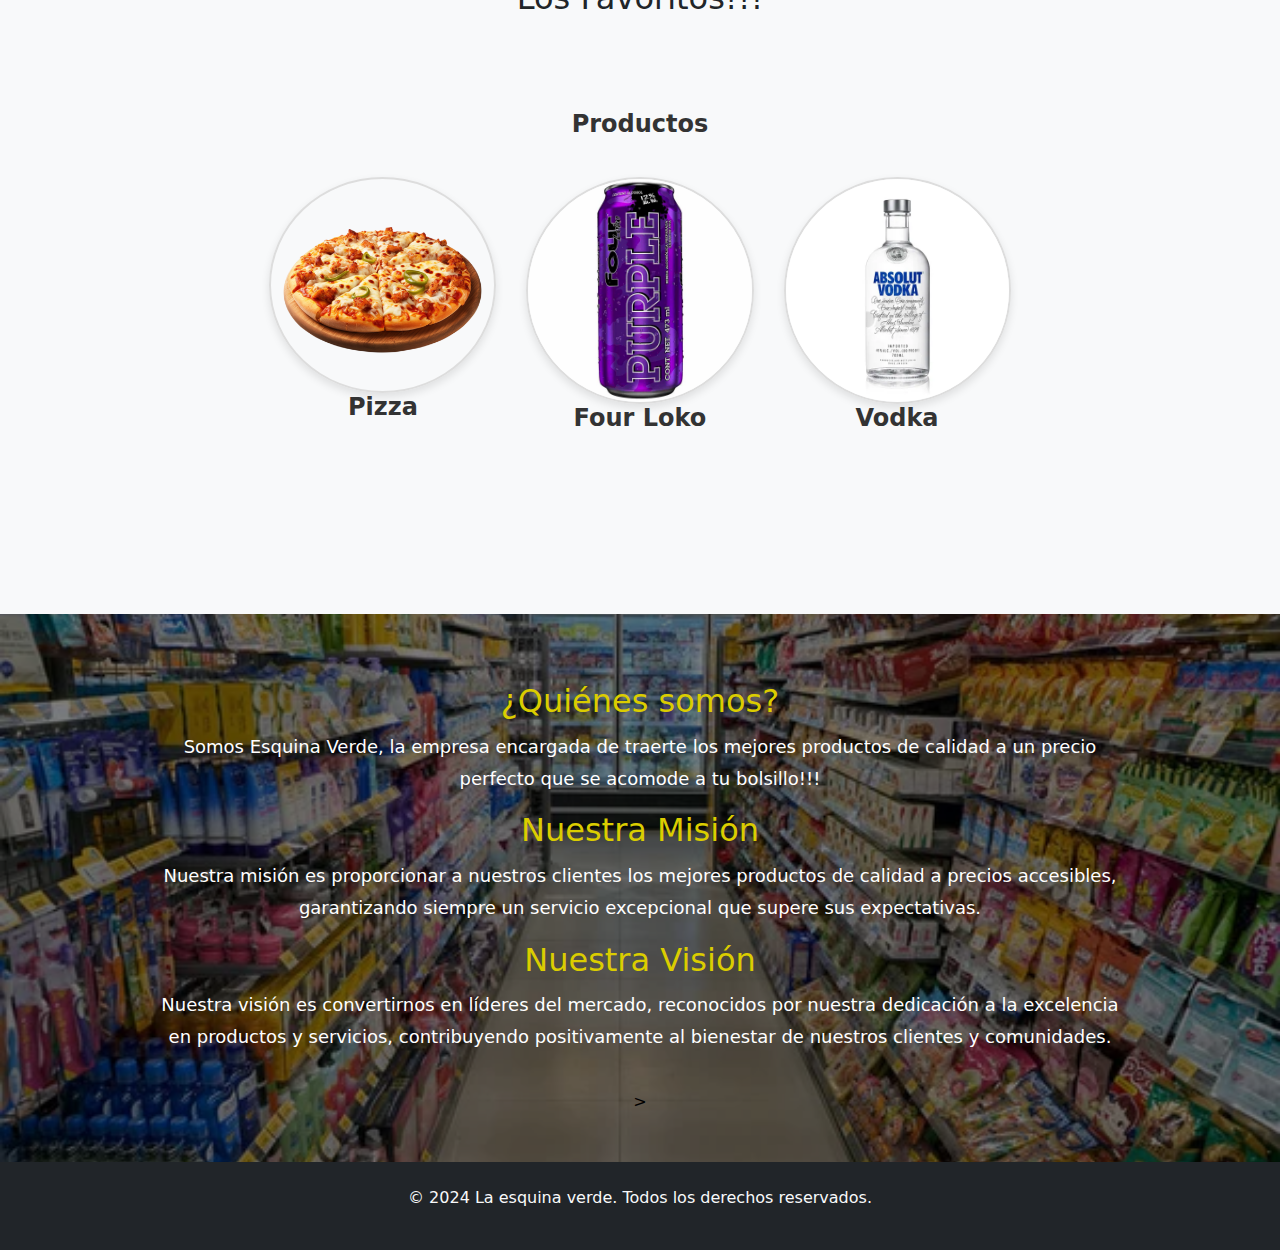
==== commit fd9078f9: "con fe sale" ====
--- a/index.html
+++ b/index.html
@@ -28,7 +28,7 @@
 
   <!-- WhatsApp Icon :) -->
   <a href="https://wa.me/1234567890" class="whatsapp-icon" target="_blank">
-    <img src="img/wsp.png" alt="WhatsApp" width="50" height="50">
+    <img src="img/icons8-whatsapp-48.png" alt="WhatsApp" width="50" height="50">
   </a>
 
   <!-- Carousel :) --> 
@@ -92,7 +92,7 @@
       <h2 class="text-center mb-4">Categorias</h2>
       <div class="row g-4">
         <div class="col-md-4">
-          <a href="Granos.html"><img src="img/Arroz.jpg" class="img-fluid-2" alt="Gallery  Image 1"></a>
+          <a href="Granos.html"><img src="img/Arroz.png" class="img-fluid-2" alt="Gallery  Image 1"></a>
           <h2>Granos</h2>
         </div>
 
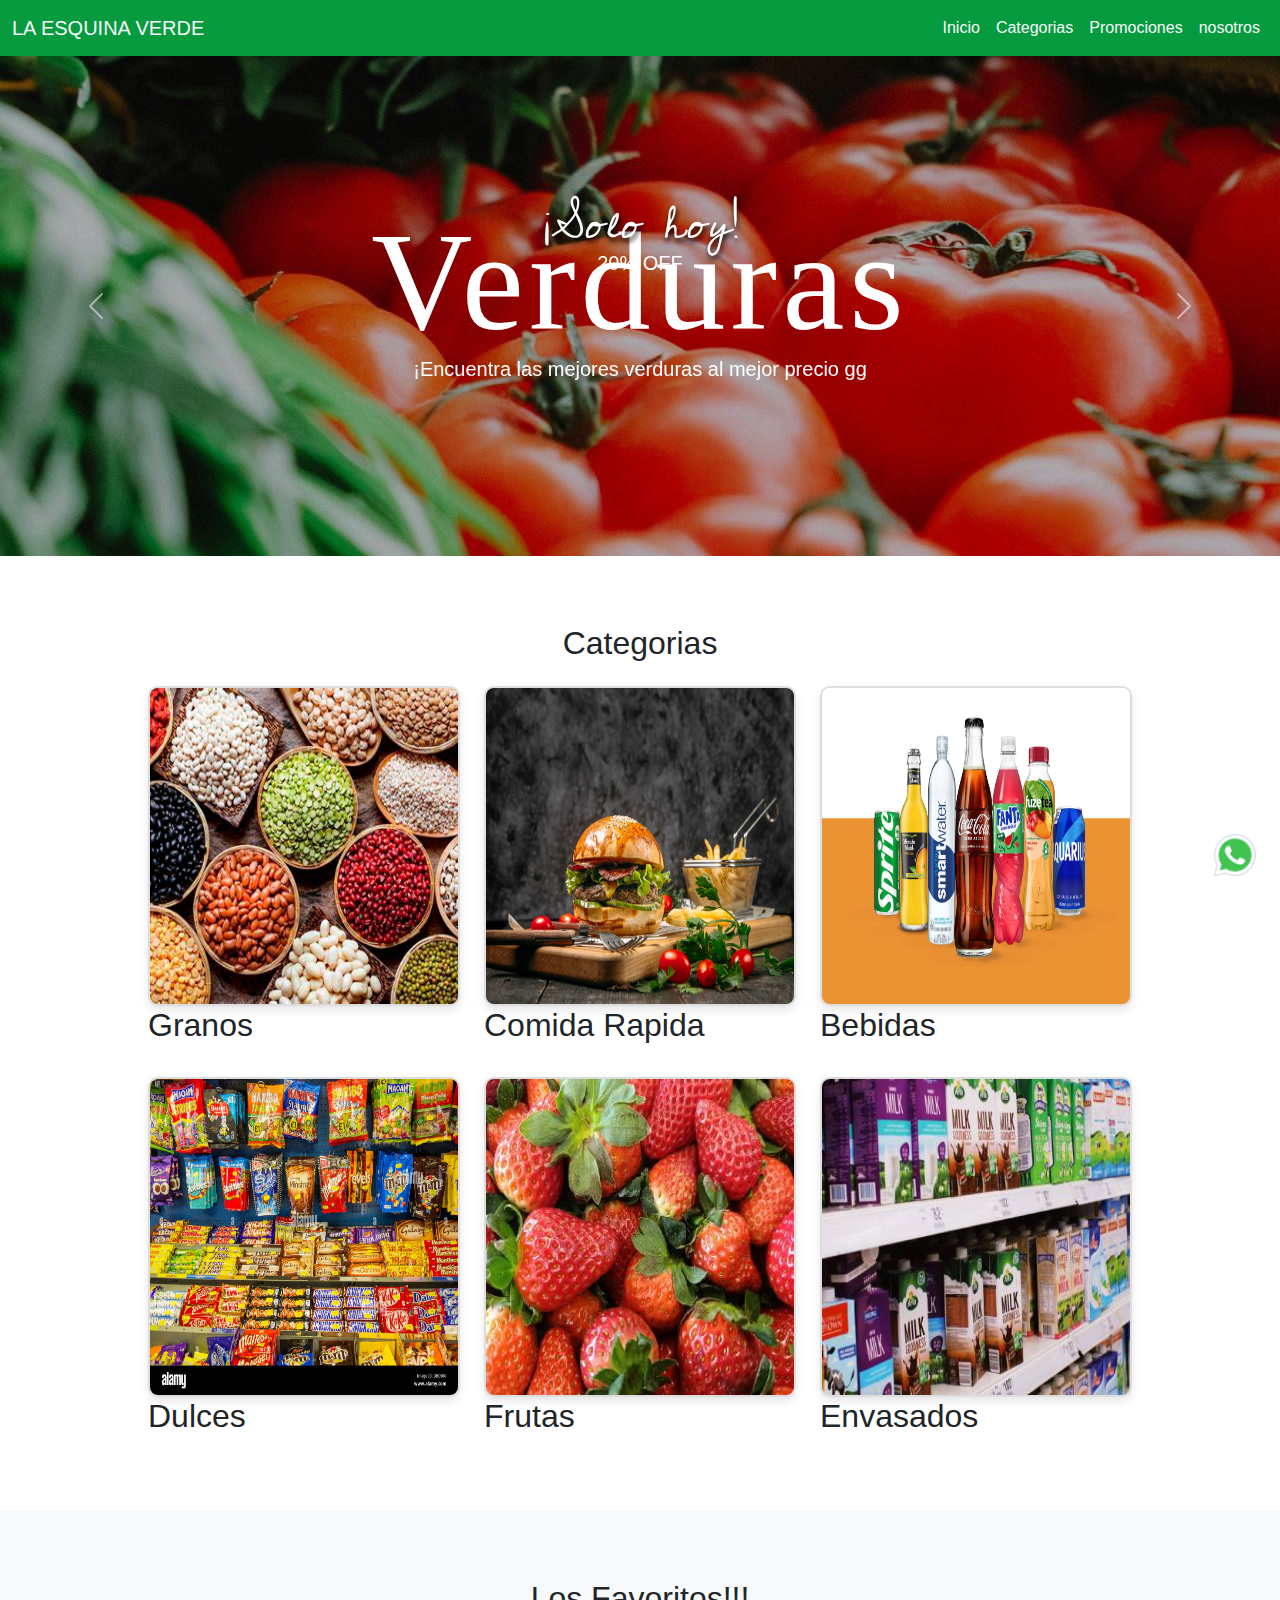
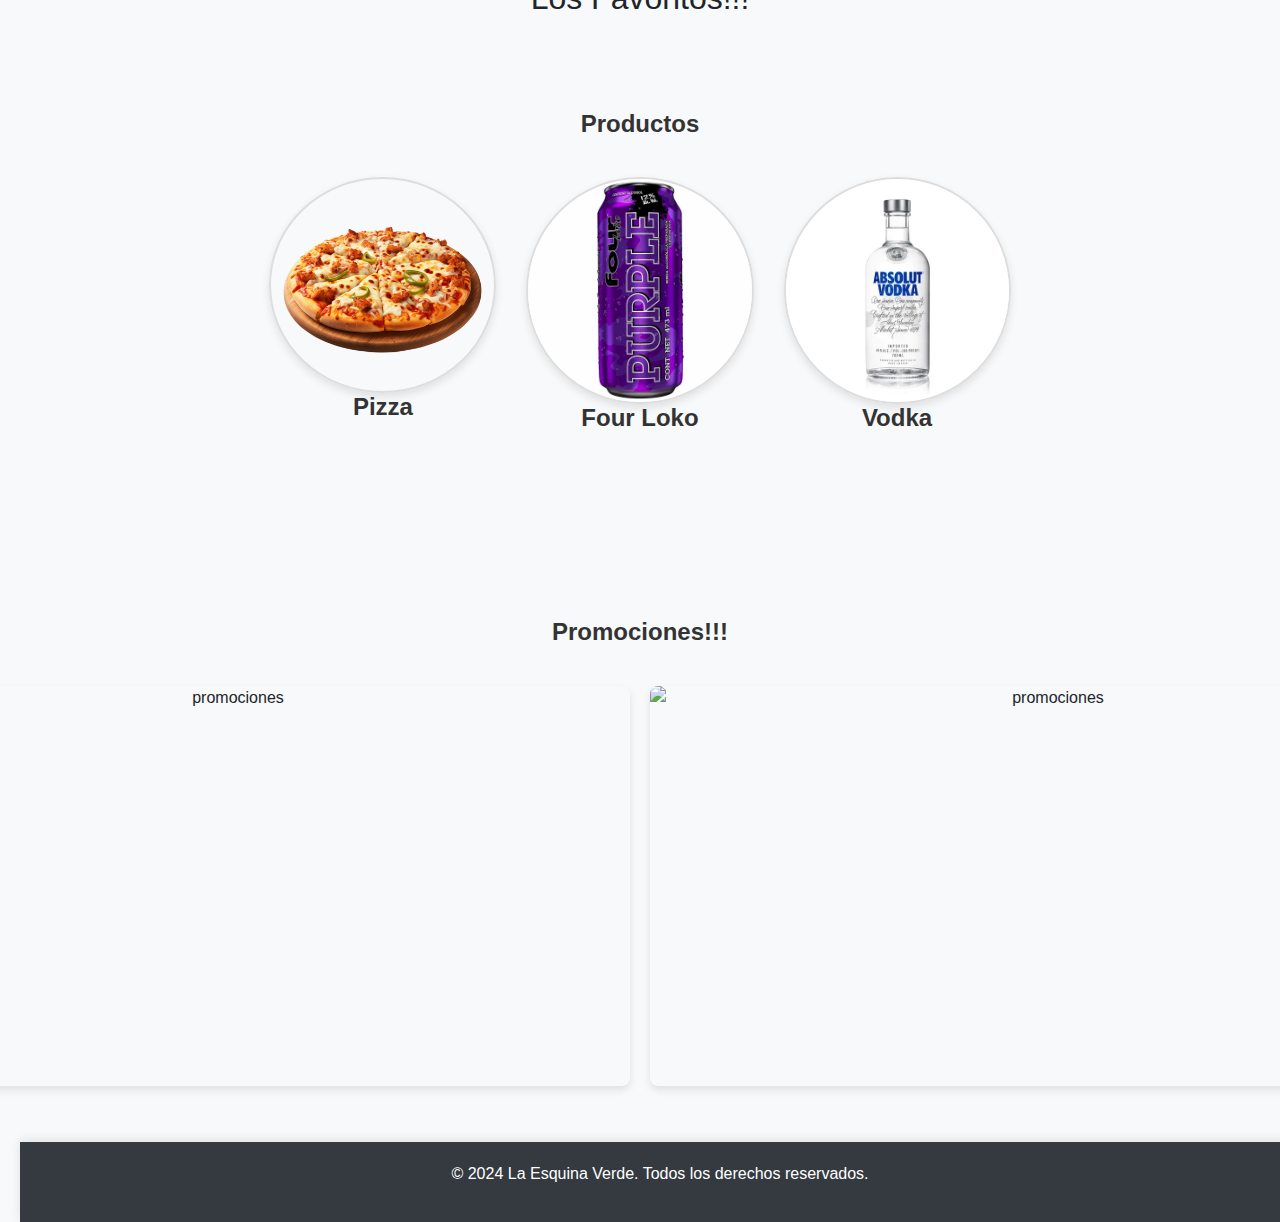
==== commit 60ddd8dd: "cambios xd" ====
--- a/index.html
+++ b/index.html
@@ -1,180 +1,180 @@
-<!DOCTYPE html>
-<html lang="en">
-<head>
-  <meta charset="UTF-8">
-  <meta name="viewport" content="width=device-width, initial-scale=1.0">
-  <title>La Esquina Verde</title>
-  <link href="https://cdn.jsdelivr.net/npm/bootstrap@5.3.3/dist/css/bootstrap.min.css" rel="stylesheet" integrity="sha384-QWTKZyjpPEjISv5WaRU9OFeRpok6YctnYmDr5pNlyT2bRjXh0JMhjY6hW+ALEwIH" crossorigin="anonymous">
-</head>
-  <link rel="stylesheet" href="styles.css">
-<body>
-  <!-- Navbar -->
-  <nav class="navbar navbar-expand-lg">
-    <div class="container-fluid">
-      <a class="navbar-brand text-light" href="#">LA ESQUINA VERDE </a>
-      <button class="navbar-toggler" type="button" data-bs-toggle="collapse" data-bs-target="#navbarNav" aria-controls="navbarNav" aria-expanded="false" aria-label="Toggle navigation">
-        <span class="navbar-toggler-icon"></span>
-      </button>
-      <div class="collapse navbar-collapse" id="navbarNav">
-        <ul class="navbar-nav ms-auto">
-          <li class="nav-item"><a class="nav-link text-light" href="#carousel">Inicio</a></li>
-          <li class="nav-item"><a class="nav-link text-light" href="#about">Categorias</a></li>
-          <li class="nav-item"><a class="nav-link text-light" href="#nosotros">Nosotros</a></li>
-          <a href="contacto.html"  class="nav-link text-light" class="btn">Contacto</a>
-        </ul>
-      </div>
-    </div>
-  </nav>
-
-  <!-- WhatsApp Icon :) -->
-  <a href="https://wa.me/1234567890" class="whatsapp-icon" target="_blank">
-    <img src="img/icons8-whatsapp-48.png" alt="WhatsApp" width="50" height="50">
-  </a>
-
-  <!-- Carousel :) --> 
-  <div id="carousel" class="carousel slide" data-bs-ride="carousel">
-    <div class="carousel-inner carousel-container">
-      <div class="carousel-item active">
-        <img src="./img/Carrusel01.jpg" class="d-block carousel-img-filter " alt="...">
-        <div class="carousel-caption d-none d-md-block carousel-txt">
-          <div  class="offer-container">
-            <div class="offer">
-              <p>20% OFF</p>
-            </div>
-          </div>
-          <h6>¡Solo hoy!</h6>
-          <h5>Verduras</h5>
-          <p>¡Encuentra las mejores verduras al mejor precio gg</p>        
-          </div>
-      </div>
-      <div class="carousel-item">
-        <img src="./img/Carrusel02.jpg" class="d-block carousel-img-filter " alt="...">
-        <div class="carousel-caption d-none d-md-block carousel-txt">
-          <div  class="offer-container">
-            <div class="offer">
-              <p>30% OFF</p>
-            </div>
-          </div>
-          <h6> ¡Solo hoy!</h6>
-          <h5>Frutos secos</h5>
-          <p>¡Fuente de vitaminas y minerales al alcance de tu bolsillo!</p>
-        </div>
-      </div>
-      <div class="carousel-item">
-        <img src="./img/Carrusel03.jpg" class="d-block carousel-img-filter " alt="...">
-        <div class="carousel-caption d-none d-md-block carousel-txt">
-          <div  class="offer-container">
-            <div class="offer">
-              <p>15% OFF</p>
-            </div>
-          </div>
-          <h6> ¡Solo hoy!</h6>
-          <h5>Frutas</h5>
-          <p>¡Endulza tu día con nuestras frutas seleccionadas y libres de pesticidas!</p>
-        </div>
-      </div>
-    </div>
-    <button class="carousel-control-prev" type="button" data-bs-target="#carousel" data-bs-slide="prev">
-      <span class="carousel-control-prev-icon" aria-hidden="true"></span>
-      <span class="visually-hidden">Previous</span>
-    </button>
-    <button class="carousel-control-next" type="button" data-bs-target="#carousel" data-bs-slide="next">
-      <span class="carousel-control-next-icon" aria-hidden="true"></span>
-      <span class="visually-hidden">Next</span>
-    </button>
-  </div>
-
-
-
-  <!-- Gallery Section -->
-  <section id="gallery" class="py-5 gallery-background">
-    <div class="container">
-      <h2 class="text-center mb-4">Categorias</h2>
-      <div class="row g-4">
-        <div class="col-md-4">
-          <a href="Granos.html"><img src="img/Arroz.png" class="img-fluid-2" alt="Gallery  Image 1"></a>
-          <h2>Granos</h2>
-        </div>
-
-        <div class="col-md-4">
-         <a href="comidarapida.html"><img src="img/comidarapida.jpg" class="img-fluid-2" alt="Gallery image 2"></a>
-          <h2>Comida Rapida</h2>
-        </div>
-
-        <div class="col-md-4">
-          <a href="bebidas.html"><img src="img/bebida.jpg" class="img-fluid-2" alt="Gallery image 4"></a>
-          <h2>Bebidas</h2>
-        </div>
-
-        <div class="col-md-4">
-          <a href="dulces.html"><img src="img/tienda-de-dulces-de-reposteria-mostrar-dbc9r0.jpg" class="img-fluid-2" alt="Gallery image 4"></a>
-          <h2>Dulces</h2>
-        </div>
-
-        <div class="col-md-4">
-         <a href="Productosfrescos.html"><img src="img/Frutas.jpg" class="img-fluid-2" alt="Gallery image 2"></a>
-          <h2>Frutas</h2>
-
-        </div>
-        <div class="col-md-4">
-          <a href="Envasados.html"><img src="img/leche.jpg" class="img-fluid-2" alt="Gallery image 4"></a>
-          <h2>Envasados</h2>
-        </div>
-      </div>
-    </div>
-  </section>
-
-  <!-- About Us Section -->
-  <section id="about" class="py-5 bg-light">
-    <div class="container">
-      <h2 class="text-center mb-4">Los Favoritos!!!</h2>
-      <section id="gallery" class="py-5">
-        <div class="container">
-          <h2 class="text-center mb-4">Productos</h2>
-          <div class="row g-4">
-            <div class="col-md-4">
-              <a href="Comidarapida.html"><img src="img/pizza-created-with-generative-ai-png.webp" class="img-fluid" alt="Gallery  Image 1"></a>
-              <h2>Pizza</h2>
-              
-            </div>
-            <div class="col-md-4">
-             <a href="bebidas.html"><img src="img/four82.webp" class="img-fluid" alt="Gallery image 2"></a>
-              <h2>Four Loko</h2>
-    
-            </div>
-            <div class="col-md-4">
-              <a href="bebidas.html"><img src="img/vodka.webp" class="img-fluid" alt="Gallery image 3"></a>
-              <h2>Vodka</h2>
-            </div>  
-          </div>
-        </div>
-      </section>
-      
-      
-     
-  </section>
-
-  <!-- Nosotros Section -->
-  <section id="nosotros" class="py-5">
-    <div class="container">
-      <h2>¿Quiénes somos?</h2>
-      <p>Somos Esquina Verde, la empresa encargada de traerte los mejores productos de calidad a un precio perfecto que se acomode a tu bolsillo!!!</p>
-  
-      <h2>Nuestra Misión</h2>
-      <p>Nuestra misión es proporcionar a nuestros clientes los mejores productos de calidad a precios accesibles, garantizando siempre un servicio excepcional que supere sus expectativas.</p>
-  
-      <h2>Nuestra Visión</h2>
-      <p>Nuestra visión es convertirnos en líderes del mercado, reconocidos por nuestra dedicación a la excelencia en productos y servicios, contribuyendo positivamente al bienestar de nuestros clientes y comunidades.</p>
-    </div>>
-  </section>
-
-
-  <!-- Footer -->
-  <footer class="text-center py-4 bg-dark text-light">
-    <p>© 2024 La esquina verde. Todos los derechos reservados.</p>
-  </footer>
-
-  <!-- Bootstrap JS -->
-  <script src="https://cdn.jsdelivr.net/npm/bootstrap@5.3.3/dist/js/bootstrap.bundle.min.js" integrity="sha384-YvpcrYf0tY3lHB60NNkmXc5s9fDVZLESaAA55NDzOxhy9GkcIdslK1eN7N6jIeHz" crossorigin="anonymous"></script>
-</body>
+<!DOCTYPE html>
+<html lang="en">
+<head>
+  <meta charset="UTF-8">
+  <meta name="viewport" content="width=device-width, initial-scale=1.0">
+  <title>La Esquina Verde</title>
+  <link href="https://cdn.jsdelivr.net/npm/bootstrap@5.3.3/dist/css/bootstrap.min.css" rel="stylesheet" integrity="sha384-QWTKZyjpPEjISv5WaRU9OFeRpok6YctnYmDr5pNlyT2bRjXh0JMhjY6hW+ALEwIH" crossorigin="anonymous">
+</head>
+  <link rel="stylesheet" href="styles.css">
+<body>
+  <!-- Navbar -->
+  <nav class="navbar navbar-expand-lg">
+    <div class="container-fluid">
+      <a class="navbar-brand text-light" href="#">LA ESQUINA VERDE </a>
+      <button class="navbar-toggler" type="button" data-bs-toggle="collapse" data-bs-target="#navbarNav" aria-controls="navbarNav" aria-expanded="false" aria-label="Toggle navigation">
+        <span class="navbar-toggler-icon"></span>
+      </button>
+      <div class="collapse navbar-collapse" id="navbarNav">
+        <ul class="navbar-nav ms-auto">
+          <li class="nav-item"><a class="nav-link text-light" href="#carousel">Inicio</a></li>
+          <li class="nav-item"><a class="nav-link text-light" href="#about">Categorias</a></li>
+          <li class="nav-item"><a class="nav-link text-light" href="#nosotros">Promociones</a></li>
+          <a href="nosotros.html"  class="nav-link text-light" class="btn">nosotros</a>
+        </ul>
+      </div>
+    </div>
+  </nav>
+
+  <!-- WhatsApp Icon :) -->
+  <a href="https://wa.me/1234567890" class="whatsapp-icon" target="_blank">
+    <img src="img/icons8-whatsapp-48.png" alt="WhatsApp" width="50" height="50">
+  </a>
+
+  <!-- Carousel :) --> 
+  <div id="carousel" class="carousel slide" data-bs-ride="carousel">
+    <div class="carousel-inner carousel-container">
+      <div class="carousel-item active">
+        <img src="./img/Carrusel01.jpg" class="d-block carousel-img-filter " alt="...">
+        <div class="carousel-caption d-none d-md-block carousel-txt">
+          <div  class="offer-container">
+            <div class="offer">
+              <p>20% OFF</p>
+            </div>
+          </div>
+          <h6>¡Solo hoy!</h6>
+          <h5>Verduras</h5>
+          <p>¡Encuentra las mejores verduras al mejor precio gg</p>        
+          </div>
+      </div>
+      <div class="carousel-item">
+        <img src="./img/Carrusel02.jpg" class="d-block carousel-img-filter " alt="...">
+        <div class="carousel-caption d-none d-md-block carousel-txt">
+          <div  class="offer-container">
+            <div class="offer">
+              <p>30% OFF</p>
+            </div>
+          </div>
+          <h6> ¡Solo hoy!</h6>
+          <h5>Frutos secos</h5>
+          <p>¡Fuente de vitaminas y minerales al alcance de tu bolsillo!</p>
+        </div>
+      </div>
+      <div class="carousel-item">
+        <img src="./img/Carrusel03.jpg" class="d-block carousel-img-filter " alt="...">
+        <div class="carousel-caption d-none d-md-block carousel-txt">
+          <div  class="offer-container">
+            <div class="offer">
+              <p>15% OFF</p>
+            </div>
+          </div>
+          <h6> ¡Solo hoy!</h6>
+          <h5>Frutas</h5>
+          <p>¡Endulza tu día con nuestras frutas seleccionadas y libres de pesticidas!</p>
+        </div>
+      </div>
+    </div>
+    <button class="carousel-control-prev" type="button" data-bs-target="#carousel" data-bs-slide="prev">
+      <span class="carousel-control-prev-icon" aria-hidden="true"></span>
+      <span class="visually-hidden">Previous</span>
+    </button>
+    <button class="carousel-control-next" type="button" data-bs-target="#carousel" data-bs-slide="next">
+      <span class="carousel-control-next-icon" aria-hidden="true"></span>
+      <span class="visually-hidden">Next</span>
+    </button>
+  </div>
+
+
+
+  <!-- Gallery Section -->
+  <section id="gallery" class="py-5 gallery-background">
+    <div class="container">
+      <h2 class="text-center mb-4">Categorias</h2>
+      <div class="row g-4">
+        <div class="col-md-4">
+          <a href="Granos.html"><img src="img/Arroz.png" class="img-fluid-2" alt="Gallery  Image 1"></a>
+          <h2>Granos</h2>
+        </div>
+
+        <div class="col-md-4">
+         <a href="comidarapida.html"><img src="img/comidarapida.jpg" class="img-fluid-2" alt="Gallery image 2"></a>
+          <h2>Comida Rapida</h2>
+        </div>
+
+        <div class="col-md-4">
+          <a href="bebidas.html"><img src="img/bebida.jpg" class="img-fluid-2" alt="Gallery image 4"></a>
+          <h2>Bebidas</h2>
+        </div>
+
+        <div class="col-md-4">
+          <a href="dulces.html"><img src="img/tienda-de-dulces-de-reposteria-mostrar-dbc9r0.jpg" class="img-fluid-2" alt="Gallery image 4"></a>
+          <h2>Dulces</h2>
+        </div>
+
+        <div class="col-md-4">
+         <a href="Productosfrescos.html"><img src="img/Frutas.jpg" class="img-fluid-2" alt="Gallery image 2"></a>
+          <h2>Frutas</h2>
+
+        </div>
+        <div class="col-md-4">
+          <a href="Envasados.html"><img src="img/leche.jpg" class="img-fluid-2" alt="Gallery image 4"></a>
+          <h2>Envasados</h2>
+        </div>
+      </div>
+    </div>
+  </section>
+
+  <!-- About Us Section -->
+  <section id="about" class="py-5 bg-light">
+    <div class="container">
+      <h2 class="text-center mb-4">Los Favoritos!!!</h2>
+      <section id="gallery" class="py-5">
+        <div class="container">
+          <h2 class="text-center mb-4">Productos</h2>
+          <div class="row g-4">
+            <div class="col-md-4">
+              <a href="Comidarapida.html"><img src="img/pizza-created-with-generative-ai-png.webp" class="img-fluid" alt="Gallery  Image 1"></a>
+              <h2>Pizza</h2>
+              
+            </div>
+            <div class="col-md-4">
+             <a href="bebidas.html"><img src="img/four82.webp" class="img-fluid" alt="Gallery image 2"></a>
+              <h2>Four Loko</h2>
+    
+            </div>
+            <div class="col-md-4">
+              <a href="bebidas.html"><img src="img/vodka.webp" class="img-fluid" alt="Gallery image 3"></a>
+              <h2>Vodka</h2>
+            </div>  
+          </div>
+        </div>
+        </section>
+        
+      
+     
+
+        <section id="nosotros" class="py-5 bg-light">
+  <div class="contenedor-promociones">
+    <div class="texto-promociones">
+        <p>Promociones!!!</p>
+    </div>
+    <div class="contenedor-imagenes">
+        <!-- Imagen 1 -->
+        <img src="img/tortas promo081cc625d7f28e6.jpg" alt="promociones" class="imagen-promo">
+        
+        <!-- Imagen 2 -->
+        <img src="img/promociones-en-tu-restaurante-combos2.jpg" alt="promociones" class="imagen-promo2">
+    </div>
+</div>
+  </section>
+
+  <!-- Footer -->
+ 
+  <footer>
+   
+        <p>&copy; 2024 La Esquina Verde. Todos los derechos reservados.</p>
+ 
+  <!-- Bootstrap JS -->
+  <script src="https://cdn.jsdelivr.net/npm/bootstrap@5.3.3/dist/js/bootstrap.bundle.min.js" integrity="sha384-YvpcrYf0tY3lHB60NNkmXc5s9fDVZLESaAA55NDzOxhy9GkcIdslK1eN7N6jIeHz" crossorigin="anonymous"></script>
+</body>
 </html>--- a/styles.css
+++ b/styles.css
@@ -1,276 +1,254 @@
-
-@import url('https://fonts.googleapis.com/css2?family=Cedarville+Cursive&display=swap');
-
-
-
-nav {
-    background-color: #059b3e;
-    
-}
-
-.whatsapp-icon {
-    position: fixed;
-    bottom: 20px;
-    right: 20px;
-    z-index: 100;
-  }
-  
-  .whatsapp-icon img {
-    width: 50px;
-    height: 50px;
-  }
-  .socialmedias {
-    display: flex;
-    flex-direction: row;
-    justify-content: center;
-    align-items: center;
-    text-align: center;
-}
-
-/* Estilo para las imágenes del arroz las demas vainas xd */
-.img-fluid {
-  width: 100%; /* Asegura que las imágenes ocupen todo el ancho del contenedor */
-  height: auto; /* Para mantener la proporción original de la imagen */
-  border-radius: 10px;
-  box-shadow: 0 4px 8px rgba(0, 0, 0, 0.1);
-  border: 2px solid #ddd;
-  transition: transform 0.3s ease, box-shadow 0.3s ease;
-}
-
-/* Estilo segundo para las imágenes del arroz las demas vainas xd */
-.img-fluid-2 {
-  width: 100%; /* Asegura que las imágenes ocupen todo el ancho del contenedor */
-  height: 320px; /* Para mantener la proporción original de la imagen */
-  border-radius: 10px;
-  box-shadow: 0 4px 8px rgba(0, 0, 0, 0.1);
-  border: 2px solid #ddd;
-  transition: transform 0.3s ease, box-shadow 0.3s ease;
-}
-/* Estilo específico para las imágenes dentro de la sección de galería */
-#gallery .img-fluid {
-  border-radius: 10px; /* Esquinas redondeadas */
-  transition: transform 0.3s ease; /* Animación suave para transformación */
-}
-
-/* Efecto de hover para agrandar la imagen */
-#gallery .img-fluid:hover {
-  transform: scale(1.1); 
-  box-shadow: 0 08px 16px rgba(0, 0, 0, 0.2);
-}
-
-/* Estilos para las imágenes dentro de la sección "Los Favoritos!!!" */
-#about #gallery h2 {
-  text-align: center;
-  margin-bottom: 30px; /* Espacio inferior */
-}
-
-/* Estilo para los títulos de productos */
-#about #gallery h2 {
-  font-size: 24px; /* Tamaño de fuente */
-  font-weight: bold; /* Negrita */
-  color: #333; /* Color del texto */
-}
-
-/* Ajustes para las imágenes */
-#about #gallery .img-fluid {
-  border-radius: 50%; /* Hace que el borde sea completamente redondeado, creando una forma ovalada */
-  overflow: hidden; /* Oculta cualquier parte de la imagen que sobresalga del borde redondeado */
-  box-shadow: 0 4px 8px rgba(0, 0, 0, 0.1); /* Sombra suave */
-  border: 2px solid #ddd; /* Borde sólido */
-  transition: transform 0.3s ease, box-shadow 0.3s ease; /* Transiciones suaves */
-}
-
-/* Ajuste de tamaño y proporciones */
-#about #gallery .col-md-4 {
-  text-align: center; /* Alineación centrada */
-  padding: 15px; /* Espaciado interno */
-}
-
-/* Efecto de hover */
-#about #gallery .img-fluid:hover {
-  transform: scale(1.05); /* Aumenta la imagen al 105% de su tamaño original */
-  box-shadow: 0 8px 16px rgba(0, 0, 0, 0.2); /* Aumenta la intensidad de la sombra */
-}
-
-
-
-
-
-/* esta vaina no se quien lo puso pero para algo debe servir :v*/
-#contact {
-    position: relative;
-    width: 100%;
-    height: 100vh; /* Ocupa toda la altura de la ventana */     
-    overflow: hidden; /* Para asegurar que no haya desbordamiento */
-  }
-  #contact img {
-    position: absolute;
-    top: 0;
-    left: 0;
-    width: 100%;
-    height: 100%;
-    object-fit: cover; /* Para cubrir completamente el contenedor */
-  }
-  /* Pseudo-elemento para superponer un fondo oscuro */
-  #contact::before {
-    content: "";
-    position: absolute;
-    top: 0;
-    left: 0;
-    width: 100%;
-    height: 100%;
-    background-color: rgba(50, 50, 0, 0.5); /* Color oscuro con opacidad */
-  }
-
- .container
- body {
-  font-family: Arial, sans-serif;
-  line-height: 1.6;
-  background-color: #f0f0f0;
-  margin: 0;
-  padding: 0;
-}
-
-.container {
-  width: 80%;
-  margin: 0 auto;
-  padding: 20px;
-}
-
-header {
-  background-color: #333;
-  color: #fff;
-  padding: 10px 0;
-}
-
-header h1 {
-  margin: 0;
-  font-size: 24px;
-}
-
-header nav ul {
-  list-style-type: none;
-  padding: 0;
-}
-
-header nav ul li {
-  display: inline;
-  margin-right: 20px;
-}
-
-header nav ul li a {
-  color: #fff;
-  text-decoration: none;
-  font-size: 18px;
-}
-
-header nav ul li a.current,
-header nav ul li a:hover {
-  color: #ffd700; /* Cambiar color al pasar el mouse o al estar activo */
-}
-
-#nosotros {
-  position: relative;
-  background-image: url('img/nosotros.jpg');
-  background-size: cover;
-  background-position: center;
-  background-repeat: no-repeat;
-  padding: 40px 0;
-  text-align: center;
-  color: #000000; /* Ajusta el color del texto para que contraste con la imagen de fondo */
-}
-
-#nosotros::before {
-  content: '';
-  position: absolute;
-  top: 0;
-  left: 0;
-  width: 100%;
-  height: 100%;
-  background-color: rgba(0, 0, 0, 0.5); /* Superposición semi-transparente */
-}
-
-#nosotros h2,
-#nosotros p {
-  position: relative; /* Asegura que el texto aparezca por encima de la superposición */
-  z-index: 1;
-}
-
-#nosotros h2 {
-  font-size: 32px;
-  color: rgb(219, 205, 0);
-  margin-bottom: 10px;
-}
-
-#nosotros p {
-  font-size: 18px;
-  line-height: 1.8;
-  color: white;
-}
-
-.carousel-txt{
-  align-content: center;
-  height: 100%;
-}
-
-.carousel-container{
-    height: 500px;
-    overflow: hidden;
-    display: flex;
-}
-.carousel-img-filter{
-  filter: brightness(0.7);
-  width: 100%;
-  height: 100%;
-  object-fit: cover;
-}
-
-.carousel-item h5{
-  font-family: fantasy;
-  font-size: 140px;
-  letter-spacing: 5px;
-  font-style: normal;
-  font-weight: 200;
-  
-}
-.carousel-item h6{
-  font-family: "Cedarville Cursive", cursive;
-  font-size: 45px;
-  letter-spacing: 1px;
-  position: absolute;
-  z-index: 10;
-  right: 0;
-  left: 0;
-  text-shadow: 1px 4px 5px black;
-}
-.carousel-item p{
-  font-size: 20px;
-  margin: -20px 0 -80px 0;
-}
-.offer-container {
-  position: absolute;
-  width: 100%;
-  display: flex;
-  justify-content: center;
-}
-.offer {
-  width: 80px;
-  height: 80px;
-  background-color: #060000f0;
-  display: flex;
-  justify-content: center;
-  align-items: center;
-  border-radius: 100%;
-  border: solid white 4px;
-  margin: -50px 0 0 300px;
-  padding: 30px;
-  box-shadow: 4px 5px 11px 0px #000000b0;
-}
-.offer p {
-  font-size: 17px;
-  line-height: 100%;
-  margin-bottom: -20px;
-  font-family: system-ui;
-  font-weight: bold;
-  padding-left: 2px;
-}
+
+@import url('https://fonts.googleapis.com/css2?family=Cedarville+Cursive&display=swap');
+
+
+
+nav {
+    background-color: #059b3e;
+    
+}
+
+.whatsapp-icon {
+    position: fixed;
+    bottom: 20px;
+    right: 20px;
+    z-index: 100;
+  }
+  
+  .whatsapp-icon img {
+    width: 50px;
+    height: 50px;
+  }
+  .socialmedias {
+    display: flex;
+    flex-direction: row;
+    justify-content: center;
+    align-items: center;
+    text-align: center;
+}
+
+/* Estilo para las imágenes del arroz las demas vainas xd */
+
+
+/* Estilo segundo para las imágenes del arroz las demas vainas xd */
+.img-fluid-2 {
+  width: 100%; /* Asegura que las imágenes ocupen todo el ancho del contenedor */
+  height: 320px; /* Para mantener la proporción original de la imagen */
+  border-radius: 10px;
+  box-shadow: 0 4px 8px rgba(0, 0, 0, 0.1);
+  border: 2px solid #ddd;
+  transition: transform 0.3s ease, box-shadow 0.3s ease;
+}
+
+.img-fluid-2:hover {
+  transform: scale(1.05); /* Aumenta ligeramente el tamaño al pasar el ratón */
+  box-shadow: 0 8px 16px rgba(0, 0, 0, 0.2); /* Cambia la sombra al pasar el ratón */
+}
+
+/* Estilos para las imágenes dentro de la sección "Los Favoritos!!!" */
+#about #gallery h2 {
+  text-align: center;
+  margin-bottom: 30px; /* Espacio inferior */
+}
+
+/* Estilo para los títulos de productos */
+#about #gallery h2 {
+  font-size: 24px; /* Tamaño de fuente */
+  font-weight: bold; /* Negrita */
+  color: #333; /* Color del texto */
+}
+
+/* Ajustes para las imágenes */
+#about #gallery .img-fluid {
+  border-radius: 50%; /* Hace que el borde sea completamente redondeado, creando una forma ovalada */
+  overflow: hidden; /* Oculta cualquier parte de la imagen que sobresalga del borde redondeado */
+  box-shadow: 0 4px 8px rgba(0, 0, 0, 0.1); /* Sombra suave */
+  border: 2px solid #ddd; /* Borde sólido */
+  transition: transform 0.3s ease, box-shadow 0.3s ease; /* Transiciones suaves */
+}
+
+/* Ajuste de tamaño y proporciones */
+#about #gallery .col-md-4 {
+  text-align: center; /* Alineación centrada */
+  padding: 15px; /* Espaciado interno */
+}
+
+/* Efecto de hover */
+#about #gallery .img-fluid:hover {
+  transform: scale(1.05); /* Aumenta la imagen al 105% de su tamaño original */
+  box-shadow: 0 8px 16px rgba(0, 0, 0, 0.2); /* Aumenta la intensidad de la sombra */
+}
+
+ .container
+ body {
+  font-family: Arial, sans-serif;
+  line-height: 1.6;
+  background-color: #f0f0f0;
+  margin: 0;
+  padding: 0;
+}
+
+.container {
+  width: 80%;
+  margin: 0 auto;
+  padding: 20px;
+}
+
+header {
+  background-color: #333;
+  color: #fff;
+  padding: 10px 0;
+}
+
+header h1 {
+  margin: 0;
+  font-size: 24px;
+}
+
+header nav ul {
+  list-style-type: none;
+  padding: 0;
+}
+
+header nav ul li {
+  display: inline;
+  margin-right: 20px;
+}
+
+header nav ul li a {
+  color: #fff;
+  text-decoration: none;
+  font-size: 18px;
+}
+
+.carousel-txt{
+  align-content: center;
+  height: 100%;
+}
+
+.carousel-container{
+    height: 500px;
+    overflow: hidden;
+    display: flex;
+}
+.carousel-img-filter{
+  filter: brightness(0.7);
+  width: 100%;
+  height: 100%;
+  object-fit: cover;
+}
+
+.carousel-item h5{
+  font-family: fantasy;
+  font-size: 140px;
+  letter-spacing: 5px;
+  font-style: normal;
+  font-weight: 200;
+  
+}
+.carousel-item h6{
+  font-family: "Cedarville Cursive", cursive;
+  font-size: 45px;
+  letter-spacing: 1px;
+  position: absolute;
+  z-index: 10;
+  right: 0;
+  left: 0;
+  text-shadow: 1px 4px 5px black;
+}
+.carousel-item p{
+  font-size: 20px;
+  margin: -20px 0 -80px 0;
+}
+
+.contenedor-imagenes {
+  display: flex; /* Utiliza flexbox */
+  justify-content: center; /* Centra los elementos horizontalmente */
+  align-items: center; /* Centra l  os elementos verticalmente */
+}
+
+.contenedor-promociones {
+  display: flex;
+  flex-direction: column; /* Apila los elementos verticalmente */
+  align-items: center; /* Centra los elementos horizontalmente */
+  text-align: center; /* Centra el texto dentro del contenedor */
+  padding: 20px; /* Espacio interno alrededor del contenido */
+}
+
+.texto-promociones {
+  margin-bottom: 20px; /* Espacio inferior entre el texto y las imágenes */
+  font-size: 24px; /* Tamaño de fuente */
+  font-weight: bold; /* Negrita */
+  color: #333; /* Color del texto */
+}
+
+.contenedor-imagenes {
+  display: flex; /* Utiliza flexbox */
+  justify-content: center; /* Centra los elementos horizontalmente */
+}
+
+.imagen-promo {
+  width: 800px; /* Ancho de la imagen 1 */
+  height: 400px; /* Altura  */
+  margin-right: 20px; /* Espacio a la derecha de la primera imagen */
+  border-radius: 8px; /* Bordes redondeados */
+  box-shadow: 0 4px 8px rgba(0, 0, 0, 0.1); /* Sombra suave */
+  transition: transform 0.3s ease; /* Transición para el efecto al pasar el ratón */
+}
+
+.imagen-promo2 {
+  width: 800px; /* Ancho de la imagen 2 */
+  height: 400px; /* Altura  */
+  border-radius: 8px; /* Bordes redondeados */
+  box-shadow: 0 4px 8px rgba(0, 0, 0, 0.1); /* Sombra suave */
+  transition: transform 0.3s ease; /* Transición para el efecto al pasar el ratón */
+}
+
+.imagen-promo:hover,
+.imagen-promo2:hover {
+  transform: scale(1.05); /* Aumenta ligeramente el tamaño al pasar el ratón */
+}
+
+body {
+  margin: 0;
+  font-family: Arial, sans-serif; /* Fuente para el cuerpo */
+  display: flex;
+  min-height: 100vh; /* Altura mínima igual al 100% del viewport */
+  flex-direction: column;
+}
+
+body {
+  margin: 0;
+  font-family: Arial, sans-serif; /* Fuente para el cuerpo */
+  display: flex;
+  flex-direction: column;
+  min-height: 100vh; /* Altura mínima igual al 100% del viewport */
+}
+
+.content {
+  flex: 1; /* Que el contenido ocupe todo el espacio disponible */
+  padding: 20px;
+}
+
+body {
+  margin: 0;
+  font-family: Arial, sans-serif; /* Fuente para el cuerpo */
+  min-height: 100vh; /* Altura mínima igual al 100% del viewport */
+  position: relative; /* Importante para el posicionamiento del footer */
+}
+
+.content {
+  padding: 20px;
+}
+
+footer {
+  background-color: #343a40; /* Color de fondo del footer */
+  color: white; /* Color del texto */
+  text-align: center; /* Centra el texto */
+  padding: 20px 0; /* Espaciado interior superior e inferior */
+  position: absolute; /* Fijar el footer en la parte inferior */
+  bottom: 0; /* Pegado al borde inferior */
+  width: 100%; /* Ocupar todo el ancho */
+  box-shadow: 0px -2px 10px rgba(0, 0, 0, 0.1); /* Sombra suave en la parte superior */
+  left: 20px; /* Mover el footer 20px desde el borde izquierdo */
+}
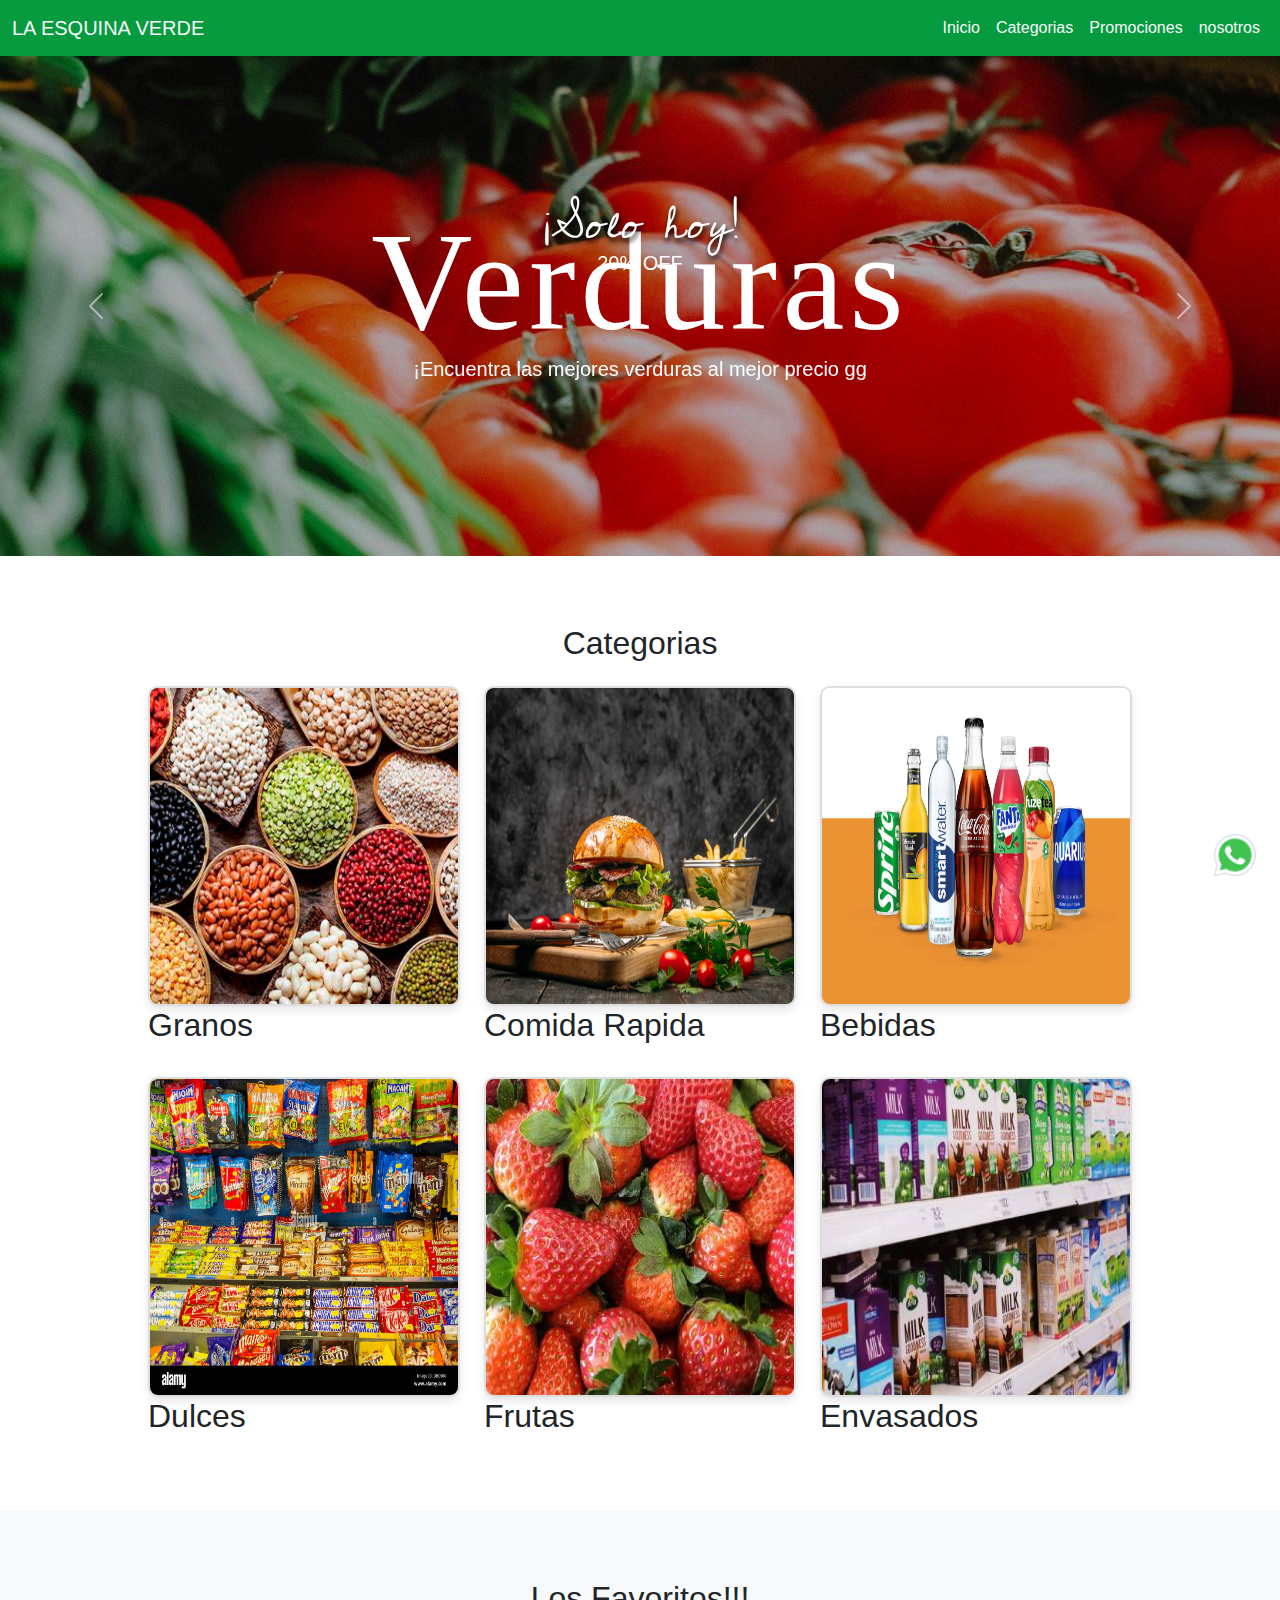
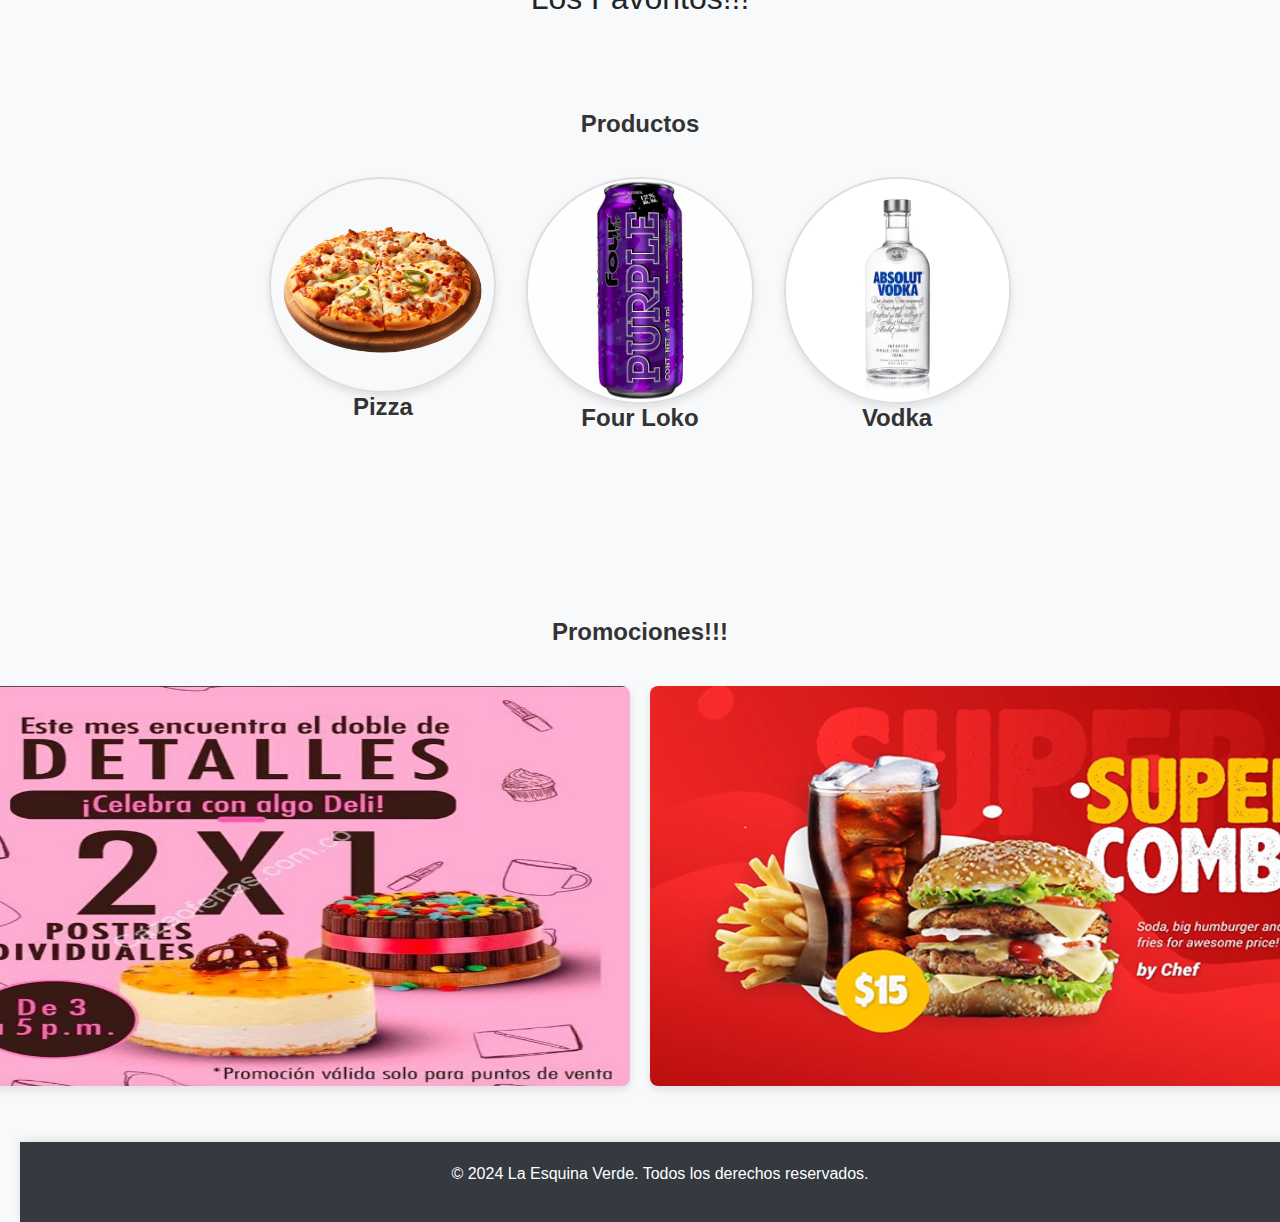
==== commit 5cc6bc9c: "CAMBIATE" ====
--- a/index.html
+++ b/index.html
@@ -160,7 +160,7 @@
     </div>
     <div class="contenedor-imagenes">
         <!-- Imagen 1 -->
-        <img src="img/tortas promo081cc625d7f28e6.jpg" alt="promociones" class="imagen-promo">
+        <img src="img/2x1-en-postres-individuales-en-Deli.jpg" alt="promociones" class="imagen-promo">
         
         <!-- Imagen 2 -->
         <img src="img/promociones-en-tu-restaurante-combos2.jpg" alt="promociones" class="imagen-promo2">
